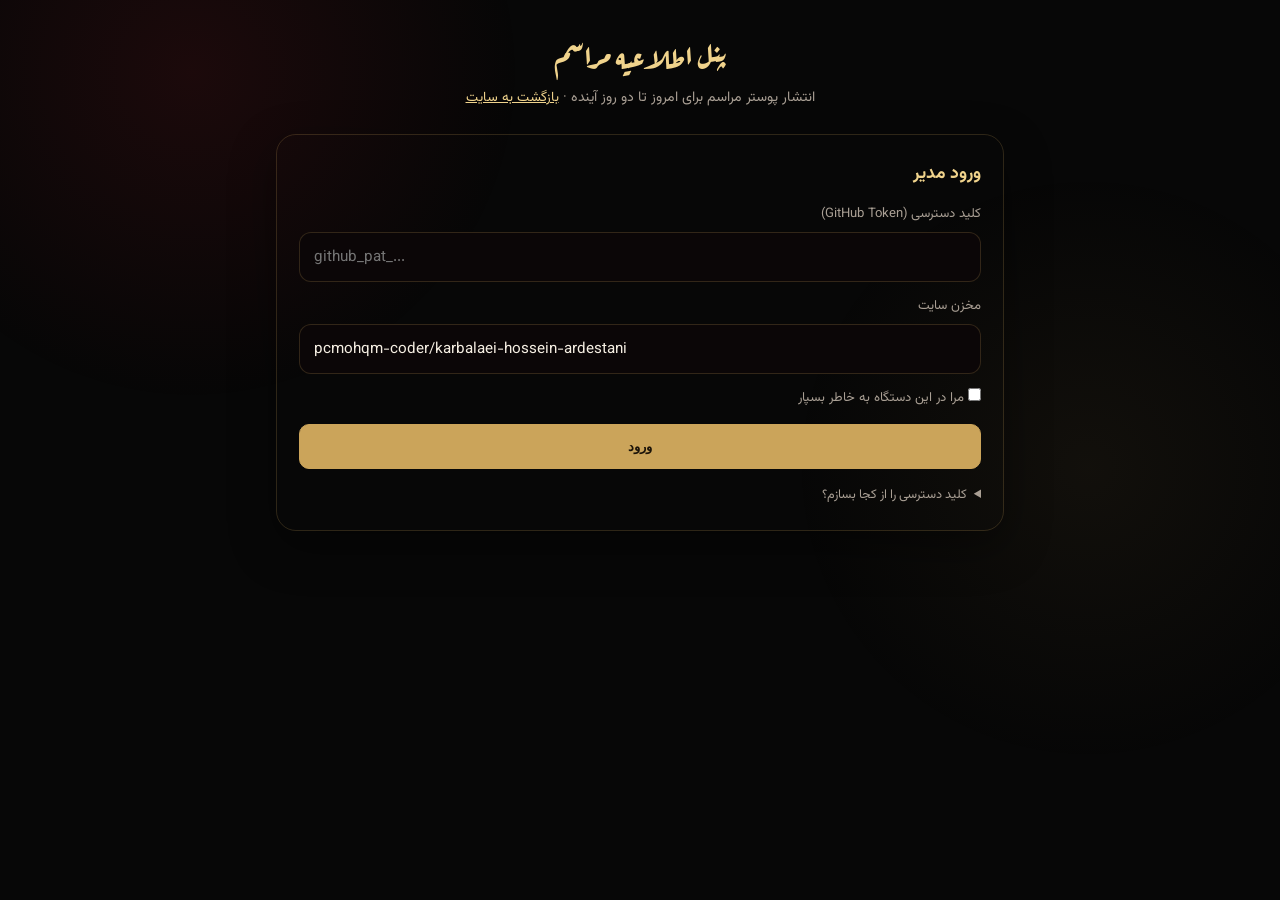
==== admin.html @ 7cb09603 "Add files via upload" ====
<!doctype html>
<html lang="fa" dir="rtl">
<head>
<meta charset="UTF-8">
<meta name="viewport" content="width=device-width, initial-scale=1">
<meta name="robots" content="noindex,nofollow">
<meta name="theme-color" content="#080506">
<title>پنل اطلاعیه مراسم | کربلایی حسین اردستانی</title>
<link href="https://fonts.googleapis.com/css2?family=Aref+Ruqaa:wght@700&family=Vazirmatn:wght@400;600;800&display=swap" rel="stylesheet">
<link rel="stylesheet" href="assets/style.css">
<style>
body{padding:24px 0 60px}
.panel{max-width:760px;margin:auto;padding:0 16px}
.panel h1{font-family:"Aref Ruqaa",serif;color:var(--gold2);font-size:2rem;text-align:center}
.panel .sub{text-align:center;color:var(--muted);font-size:.88rem;margin-bottom:22px}
.box{background:linear-gradient(145deg,var(--card2),var(--card));border:1px solid var(--line);border-radius:20px;padding:22px;margin-bottom:18px;box-shadow:0 16px 46px rgba(0,0,0,.4)}
.box h2{color:var(--gold2);font-size:1.1rem;margin-bottom:10px}
label.f{display:block;font-size:.82rem;color:var(--muted);margin:12px 0 5px}
input[type=text],input[type=password]{width:100%;padding:12px 14px;border-radius:12px;border:1px solid var(--line);background:#0b0607;color:var(--cream);font-family:inherit;font-size:.95rem;direction:ltr;text-align:left}
input.rtl{direction:rtl;text-align:right}
.days{display:grid;grid-template-columns:repeat(3,1fr);gap:10px}
.day{padding:12px 6px;border-radius:14px;border:1px solid var(--line);background:#0b0607;color:var(--cream);cursor:pointer;font-family:inherit;text-align:center}
.day b{display:block;color:var(--gold2)}.day small{color:var(--muted);font-size:.74rem}
.day[aria-pressed=true]{border-color:var(--red2);background:rgba(200,32,44,.2)}
.drop{display:block;border:2px dashed var(--line);border-radius:16px;padding:26px 14px;text-align:center;cursor:pointer;color:var(--muted)}
.drop:hover{border-color:var(--gold)}
.drop input{display:none}
#preview{max-height:340px;margin:14px auto 0;border-radius:12px;border:1px solid var(--line)}
.msg{margin-top:12px;font-size:.88rem;padding:10px 14px;border-radius:12px}
.msg.ok{background:rgba(60,160,90,.15);color:#a8f0be}.msg.err{background:rgba(200,32,44,.18);color:#ffc9c5}.msg.info{background:rgba(212,175,106,.1);color:var(--gold2)}
.list{display:grid;gap:12px}
.row{display:grid;grid-template-columns:70px 1fr auto;gap:12px;align-items:center;padding:10px;border:1px solid var(--line2);border-radius:14px}
.row img{width:70px;height:70px;object-fit:cover;border-radius:10px}
.row small{color:var(--muted)}
.del{border:1px solid rgba(234,74,71,.5);background:rgba(200,32,44,.15);color:#ffd5d2;border-radius:10px;padding:8px 14px;cursor:pointer;font-family:inherit}
.help{font-size:.8rem;color:var(--muted);line-height:2}
.help ol{padding-right:20px}
a.back{color:var(--gold2);font-size:.85rem}
[hidden]{display:none!important}
</style>
</head>
<body>
<div class="panel">
  <h1>پنل اطلاعیه مراسم</h1>
  <p class="sub">انتشار پوستر مراسم برای امروز تا دو روز آینده · <a class="back" href="./">بازگشت به سایت</a></p>

  <section class="box" id="login" style="padding:22px">
    <h2>ورود مدیر</h2>
    <label class="f" for="token">کلید دسترسی (GitHub Token)</label>
    <input id="token" type="password" autocomplete="off" placeholder="github_pat_...">
    <label class="f" for="repo">مخزن سایت</label>
    <input id="repo" type="text" value="pcmohqm-coder/karbalaei-hossein-ardestani">
    <label class="f"><input id="remember" type="checkbox"> مرا در این دستگاه به خاطر بسپار</label>
    <button class="btn btn-gold" id="login-btn" type="button" style="width:100%;margin-top:8px">ورود</button>
    <div id="login-msg"></div>
    <details class="help" style="margin-top:14px"><summary>کلید دسترسی را از کجا بسازم؟</summary>
      <ol>
        <li>در GitHub وارد Settings ← Developer settings ← Personal access tokens ← Fine-grained tokens شوید.</li>
        <li>فقط مخزن همین سایت را انتخاب کنید.</li>
        <li>در Permissions، گزینه Contents را روی Read and write بگذارید.</li>
        <li>کلید ساخته‌شده را اینجا بچسبانید. آن را به کسی ندهید.</li>
      </ol>
    </details>
  </section>

  <div id="app" hidden>
    <section class="box">
      <h2>۱) تاریخ مراسم</h2>
      <div class="days" id="days"></div>
      <h2 style="margin-top:20px">۲) تصویر پوستر</h2>
      <label class="drop" for="file"><span id="drop-text">انتخاب تصویر پوستر (JPG یا PNG)</span><input id="file" type="file" accept="image/*"></label>
      <img id="preview" alt="" hidden>
      <label class="f" for="title">عنوان کوتاه (اختیاری)</label>
      <input id="title" class="rtl" type="text" maxlength="80" placeholder="مثلاً: مراسم شب شهادت - هیئت ...">
      <button class="btn btn-red" id="publish" type="button" style="width:100%;margin-top:16px" disabled>انتشار در سایت</button>
      <div id="pub-msg"></div>
    </section>
    <section class="box">
      <h2>پوسترهای منتشرشده</h2>
      <div class="list" id="current"><small style="color:var(--muted)">در حال بارگذاری…</small></div>
      <p class="help" style="margin-top:10px">پوسترها پس از گذشت تاریخ خود به‌طور خودکار از سایت محو می‌شوند. نمایش تغییرات روی سایت تا حدود یک تا دو دقیقه طول می‌کشد.</p>
    </section>
    <button class="btn btn-ghost" id="logout" type="button">خروج</button>
  </div>
</div>
<script src="assets/admin.js"></script>
</body>
</html>
---- assets/style.css ----
*{margin:0;padding:0;box-sizing:border-box}
:root{--bg:#070707;--bg2:#0d0b0b;--panel:#12100f;--red:#b51e2a;--red2:#e44743;--gold:#cba45a;--gold2:#f0d38c;--cream:#f5eee2;--muted:#a99f94;--line:rgba(203,164,90,.20)}
html{scroll-behavior:smooth;scroll-padding-top:92px}body{font-family:"Vazirmatn",Tahoma,sans-serif;background:var(--bg);color:var(--cream);line-height:1.9;overflow-x:hidden}body:before{content:"";position:fixed;inset:0;pointer-events:none;z-index:-1;background:radial-gradient(circle at 15% 8%,rgba(181,30,42,.12),transparent 24%),radial-gradient(circle at 85% 52%,rgba(203,164,90,.06),transparent 25%)}a{outline-offset:4px}a:focus-visible,button:focus-visible{outline:2px solid var(--gold2);border-radius:8px}img{max-width:100%}.wrap{width:min(1180px,calc(100% - 40px));margin:auto}
.site-header{position:sticky;top:0;z-index:1000;height:104px;background:rgba(7,7,7,.96);backdrop-filter:blur(18px);border-bottom:1px solid var(--line);box-shadow:0 12px 38px rgba(0,0,0,.34)}.header-inner{height:100%;position:relative;display:flex;align-items:center;justify-content:center}.header-figures{position:absolute;left:0;top:50%;transform:translateY(-50%);width:min(220px,24vw);height:100px;display:flex;align-items:center;overflow:hidden;pointer-events:none}.header-figures img{width:100%;height:100%;object-fit:contain;object-position:left center;display:block;filter:drop-shadow(0 5px 18px rgba(0,0,0,.55))}.header-calligraphy{position:absolute;left:50%;top:50%;transform:translate(-50%,-50%);display:flex;width:min(430px,42vw);height:92px;align-items:center;justify-content:center;text-decoration:none}.header-calligraphy img{width:100%;height:100%;object-fit:contain;filter:drop-shadow(0 5px 18px rgba(0,0,0,.55))}.menu-toggle{position:absolute;right:0;top:50%;transform:translateY(-50%);width:48px;height:44px;border:1px solid rgba(203,164,90,.35);border-radius:12px;background:rgba(17,14,13,.9);cursor:pointer;display:grid;place-items:center;z-index:1003;box-shadow:0 8px 24px rgba(0,0,0,.25)}.menu-toggle span{display:block;width:23px;height:2px;margin:3px auto;background:var(--gold2);border-radius:3px}.main-nav{display:none!important}.main-nav.open{display:flex!important;position:absolute;top:94px;right:0;width:min(300px,calc(100vw - 30px));padding:10px;background:rgba(12,10,10,.98);border:1px solid var(--line);border-radius:14px;box-shadow:0 22px 60px rgba(0,0,0,.48)}.main-nav.open .menu{display:flex;flex-direction:column;list-style:none;width:100%;gap:3px}.main-nav.open a{display:block;padding:12px 14px;color:#eee5d7;text-decoration:none;border-radius:9px}.main-nav.open a:hover{background:rgba(181,30,42,.16);color:#fff}
.hero{position:relative;background:#050505;border-bottom:1px solid var(--line)}.hero-photo{position:relative;width:100%;overflow:hidden;background:#050505;aspect-ratio:16/9}.hero-slide{position:absolute;inset:0;opacity:0;transition:opacity 1.1s ease-in-out;z-index:0}.hero-slide.is-active{opacity:1;z-index:1}.hero-image{display:block;width:100%;height:100%;object-fit:cover;object-position:center}.hero-photo:before{content:"";position:absolute;inset:0;background:linear-gradient(180deg,rgba(0,0,0,.03) 35%,rgba(0,0,0,.12) 58%,rgba(5,5,5,.92) 100%);z-index:2;pointer-events:none}.hero-content{position:relative;z-index:2;text-align:center;max-width:1100px;margin:-86px auto 0;padding:0 20px}.hero-kicker{display:inline-flex;align-items:center;gap:10px;padding:10px 20px;border:1px solid rgba(203,164,90,.24);border-radius:999px;background:rgba(8,7,7,.72);backdrop-filter:blur(10px);color:#fff;font-family:"Aref Ruqaa",serif;font-size:clamp(1.05rem,2.3vw,1.65rem);line-height:1.55;text-shadow:0 3px 16px rgba(0,0,0,.8)}.hero-kicker span{width:7px;height:7px;flex:0 0 7px;border-radius:50%;background:var(--red2);box-shadow:0 0 13px rgba(228,71,67,.85)}
.quick{position:relative;z-index:4;padding:22px 0 12px}.quick-grid{display:grid;grid-template-columns:repeat(4,1fr);gap:12px}.quick-card{display:flex;align-items:center;gap:12px;padding:17px 18px;background:linear-gradient(145deg,#15110f,#0e0c0c);border:1px solid rgba(203,164,90,.15);border-radius:14px;text-decoration:none;color:var(--cream);transition:.2s;min-width:0}.quick-card:hover{border-color:rgba(203,164,90,.42);transform:translateY(-2px);background:#17110f}.quick-icon{width:40px;height:40px;display:grid;place-items:center;flex:0 0 40px;border-radius:11px;background:rgba(181,30,42,.14);color:var(--gold2);font-size:1rem}.quick-card strong{display:block;font-size:.9rem}.quick-card span{display:block;color:var(--muted);font-size:.72rem;margin-top:1px}
section{padding:76px 0;border-bottom:1px solid rgba(203,164,90,.10)}.section-head{text-align:center;margin-bottom:30px}.eyebrow{color:var(--red2);font-size:.73rem;font-weight:900;letter-spacing:1px}.section-head h2{font-size:1.9rem;color:var(--gold2);margin-top:4px}.section-head p{color:var(--muted);font-size:.88rem;margin-top:4px}
.video-grid{display:grid;grid-template-columns:repeat(2,minmax(0,1fr));gap:18px}.video-card{overflow:hidden;background:linear-gradient(145deg,#171210,#0e0c0c);border:1px solid var(--line);border-radius:18px;box-shadow:0 18px 50px rgba(0,0,0,.22)}.video-frame{position:relative;width:100%;aspect-ratio:16/9;background:#000}.video-frame iframe{position:absolute;inset:0;width:100%;height:100%;border:0}.video-info{display:flex;justify-content:space-between;align-items:center;gap:15px;padding:18px 20px}.video-label{color:var(--red2);font-size:.72rem;font-weight:800}.video-info h3{color:var(--gold2);font-size:1.15rem}.video-info p{color:var(--muted);font-size:.8rem}.video-link{white-space:nowrap;color:var(--gold2);text-decoration:none;border:1px solid rgba(203,164,90,.25);border-radius:9px;padding:8px 11px;font-size:.75rem}.video-link:hover{background:rgba(203,164,90,.08)}
.empty-state{max-width:820px;margin:auto;padding:34px 25px;text-align:center;background:linear-gradient(145deg,#171210,#0e0c0c);border:1px solid var(--line);border-radius:18px}.empty-icon{width:55px;height:55px;margin:0 auto 10px;display:grid;place-items:center;border-radius:15px;background:rgba(181,30,42,.14);color:var(--gold2);font-size:1.3rem}.empty-state h3{color:var(--gold2);font-size:1.08rem}.empty-state p{margin-top:5px;color:var(--muted);font-size:.84rem}
.gallery-slider{position:relative;max-width:1050px;margin:auto;padding:0 58px 44px}.gallery-track{position:relative;aspect-ratio:16/9;overflow:hidden;border:1px solid rgba(203,164,90,.18);border-radius:18px;background:#050505;box-shadow:0 18px 50px rgba(0,0,0,.3)}.gallery-slide{position:absolute;inset:0;display:none;margin:0}.gallery-slide.is-active{display:block}.gallery-slide img{display:block;width:100%;height:100%;object-fit:cover}.gallery-nav{position:absolute;top:50%;transform:translateY(-50%);width:46px;height:46px;border-radius:50%;border:1px solid rgba(203,164,90,.32);background:rgba(10,9,9,.88);color:var(--gold2);font-size:2rem;line-height:1;cursor:pointer;z-index:3}.gallery-prev{left:4px}.gallery-next{right:4px}.gallery-dots{position:absolute;left:0;right:0;bottom:6px;display:flex;justify-content:center;gap:7px;direction:ltr}.gallery-dot{width:8px;height:8px;padding:0;border:0;border-radius:50%;background:#6d655c;cursor:pointer;transition:.2s}.gallery-dot.is-active{width:24px;border-radius:99px;background:var(--gold2)}
.media-grid{display:grid;grid-template-columns:repeat(2,minmax(0,1fr));gap:18px}.media-card{display:grid;grid-template-columns:auto 1fr auto;gap:18px;align-items:center;padding:25px 26px;background:linear-gradient(135deg,#181311,#0d0b0b);border:1px solid var(--line);border-radius:19px;box-shadow:0 18px 50px rgba(0,0,0,.25)}.media-icon{width:62px;height:62px;display:grid;place-items:center;border-radius:17px;background:rgba(181,30,42,.15);color:var(--gold2);font-weight:900;font-size:1.3rem}.media-card span{color:var(--red2);font-size:.73rem;font-weight:800}.media-card h3{color:var(--gold2);font-size:1.25rem}.media-card p{color:var(--muted);font-size:.82rem}.media-card .btn{white-space:nowrap}
.about-panel{max-width:1000px;margin:auto;padding:30px clamp(20px,4vw,48px);background:linear-gradient(145deg,rgba(22,18,16,.97),rgba(11,10,9,.97));border:1px solid var(--line);border-radius:18px;box-shadow:0 18px 48px rgba(0,0,0,.22);text-align:right}.about-panel p{color:#d7cec2;font-size:1rem}.about-panel p+p{margin-top:15px}
.btn{display:inline-flex;align-items:center;justify-content:center;min-height:45px;padding:10px 20px;border-radius:10px;text-decoration:none;font-size:.82rem;font-weight:800;transition:transform .2s,background .2s}.btn-red{color:#ffe8e5;background:rgba(181,30,42,.20);border:1px solid rgba(228,71,67,.65)}.btn-red:hover{background:var(--red);transform:translateY(-2px)}.btn-gold{color:#1a1208;background:var(--gold);border:1px solid var(--gold)}.btn-gold:hover{background:var(--gold2);transform:translateY(-2px)}
footer{padding:30px 0;text-align:center;background:#050505;border-top:1px solid var(--line);color:#81786e;font-size:.83rem}footer a{color:var(--gold);text-decoration:none;font-weight:800}footer a:hover{color:var(--gold2)}
@media(max-width:900px){.wrap{width:min(100% - 30px,1180px)}.site-header{height:90px}.header-figures{left:0;width:min(175px,24vw);height:86px}.header-calligraphy{width:min(350px,43vw);height:78px}.main-nav.open{top:82px}.quick-grid{grid-template-columns:repeat(2,1fr)}.video-grid,.media-grid{grid-template-columns:1fr}.video-info{align-items:flex-start;flex-direction:column}.video-link{align-self:flex-start}.media-card{grid-template-columns:auto 1fr}.media-card .btn{grid-column:1/-1;justify-self:start}}
@media(max-width:560px){.wrap{width:min(100% - 24px,1180px)}.site-header{height:76px}.header-figures{left:0;width:92px;height:72px}.header-calligraphy{width:165px;height:58px}.menu-toggle{width:42px;height:40px}.hero-content{margin-top:-54px;padding:0 10px}.hero-kicker{padding:8px 13px;font-size:1.05rem;line-height:1.45}.quick{padding-top:13px}.quick-grid{grid-template-columns:1fr 1fr;gap:9px}.quick-card{padding:13px 11px;gap:9px}.quick-icon{width:35px;height:35px;flex-basis:35px}.quick-card strong{font-size:.78rem}.quick-card span{font-size:.63rem}section{padding:60px 0}.section-head h2{font-size:1.55rem}.video-grid{gap:14px}.video-info{padding:16px}.gallery-slider{padding:0 38px 38px}.gallery-track{aspect-ratio:4/3;border-radius:14px}.gallery-nav{width:38px;height:38px;font-size:1.7rem}.gallery-prev{left:0}.gallery-next{right:0}.media-card{grid-template-columns:1fr;text-align:center;padding:23px 18px}.media-icon{margin:auto}.media-card .btn{width:100%;justify-self:stretch}.about-panel{padding:22px 18px;text-align:right}.about-panel p{font-size:.88rem}.empty-state{padding:28px 18px}}
@media(prefers-reduced-motion:reduce){html{scroll-behavior:auto}.btn,.quick-card,.gallery-dot{transition:none}.hero-slide{transition:none}}

/* ===== Premium audio/video presentation ===== */
.media-section{position:relative;overflow:hidden}
.media-section:before{content:"";position:absolute;inset:0;pointer-events:none;background:radial-gradient(circle at 50% 0%,rgba(181,30,42,.075),transparent 38%)}
.video-library,.audio-library{position:relative;z-index:1;max-width:1040px;margin:auto}
.video-card-premium{position:relative;overflow:hidden;padding:0;border:1px solid rgba(203,164,90,.24);border-radius:24px;background:linear-gradient(145deg,#181310 0%,#0d0b0b 65%,#090808 100%);box-shadow:0 24px 70px rgba(0,0,0,.42),inset 0 1px 0 rgba(255,255,255,.025)}
.video-card-premium:after{content:"";position:absolute;top:0;right:0;width:5px;height:100%;background:linear-gradient(180deg,var(--gold2),var(--red2),transparent);opacity:.8}
.video-card-top{display:flex;align-items:center;justify-content:space-between;gap:20px;padding:24px 28px 18px}
.video-card-top h3{margin-top:7px;color:#f4dfae;font-size:1.45rem;font-weight:800}
.video-badge{display:inline-flex;align-items:center;gap:8px;color:#e66a65;font-size:.75rem;font-weight:800}
.video-badge i{width:7px;height:7px;border-radius:50%;background:#e44743;box-shadow:0 0 12px rgba(228,71,67,.8)}
.video-number{font-family:"Aref Ruqaa",serif;color:rgba(203,164,90,.4);font-size:2.3rem;line-height:1}
.video-player-shell{position:relative;margin:0 20px;border-radius:19px;padding:7px;background:linear-gradient(135deg,rgba(203,164,90,.38),rgba(181,30,42,.55),rgba(203,164,90,.08));box-shadow:0 14px 40px rgba(0,0,0,.45)}
.video-player-glow{position:absolute;inset:12% 18%;background:rgba(181,30,42,.13);filter:blur(55px);pointer-events:none}
.video-frame{position:relative;z-index:1;overflow:hidden;border-radius:14px;aspect-ratio:16/9;background:#000;box-shadow:inset 0 0 0 1px rgba(255,255,255,.06)}
.video-frame:before{content:"";position:absolute;inset:0;pointer-events:none;z-index:2;border:1px solid rgba(255,255,255,.06);border-radius:14px}
.video-info{position:relative;display:flex;align-items:center;justify-content:space-between;gap:24px;padding:22px 28px 26px}
.video-meta{display:flex;flex-direction:column;gap:5px}.video-meta strong{font-size:1.05rem;color:#f1d99f}.video-meta span{font-size:.77rem;color:#958b81}
.video-link{display:inline-flex;align-items:center;gap:9px;white-space:nowrap;color:#1b1208;background:linear-gradient(135deg,#d7b56b,#b88a35);border:0;border-radius:11px;padding:11px 15px;font-size:.76rem;font-weight:900;box-shadow:0 8px 24px rgba(203,164,90,.14)}
.video-link b{font-size:1rem}.video-link:hover{background:#e3c47c;transform:translateY(-1px)}
.audio-library{display:grid;grid-template-columns:1fr;gap:15px}
.audio-card{display:grid;grid-template-columns:92px minmax(0,1fr);gap:18px;align-items:center;padding:15px 18px;border:1px solid rgba(203,164,90,.2);border-radius:20px;background:linear-gradient(145deg,#181310,#0e0c0c);box-shadow:0 16px 42px rgba(0,0,0,.25)}
.audio-cover{position:relative;width:92px;height:92px;border-radius:16px;overflow:hidden;display:grid;place-items:center;background:radial-gradient(circle at 35% 30%,#6c2023,#1b0d0e 55%,#090808);border:1px solid rgba(203,164,90,.3);box-shadow:0 10px 28px rgba(0,0,0,.3)}
.audio-cover img{position:relative;z-index:1;width:100%;height:100%;display:block;object-fit:cover}.audio-cover:before{content:"";position:absolute;inset:8px;border:1px solid rgba(203,164,90,.25);border-radius:12px}.audio-cover span{position:relative;color:#d9b96e;font-size:1.35rem;font-weight:900}.audio-cover b{position:absolute;bottom:8px;color:#fff1d1;font-size:.56rem;letter-spacing:1px}
.audio-title-row{display:flex;align-items:center;justify-content:space-between;gap:18px}.audio-title-row span{font-size:.7rem;color:#d9534f;font-weight:800}.audio-title-row h3{margin-top:3px;color:#f0d69a;font-size:1.05rem}.audio-title-row p{margin-top:3px;color:#827970;font-size:.72rem}
.audio-play{width:45px;height:45px;flex:0 0 45px;border:1px solid rgba(203,164,90,.35);border-radius:50%;background:rgba(181,30,42,.2);color:#e5c37b;font-size:.9rem;cursor:pointer}.audio-play:not(:disabled):hover{background:rgba(181,30,42,.42);transform:scale(1.04)}.audio-play:disabled{opacity:.48;cursor:not-allowed}
.audio-progress{height:5px;margin-top:16px;border-radius:999px;background:#2b2521;overflow:hidden}.audio-progress-bar{display:block;width:0;height:100%;border-radius:inherit;background:linear-gradient(90deg,#a51d2a,#d2ad61)}
.audio-times{display:flex;justify-content:space-between;direction:ltr;margin-top:6px;color:#6e665f;font-size:.62rem}
@media(max-width:700px){.video-card-top{padding:20px 18px 14px}.video-card-top h3{font-size:1.18rem}.video-number{font-size:1.8rem}.video-player-shell{margin:0 10px;padding:5px;border-radius:15px}.video-frame,.video-frame:before{border-radius:11px}.video-info{padding:17px 18px 20px;align-items:stretch;flex-direction:column;gap:14px}.video-link{justify-content:center}.audio-card{grid-template-columns:70px minmax(0,1fr);gap:12px;padding:12px}.audio-cover{width:70px;height:70px;border-radius:13px}.audio-title-row h3{font-size:.9rem}.audio-title-row p{font-size:.65rem}.audio-play{width:40px;height:40px;flex-basis:40px}}
@media(max-width:430px){.video-card-premium{border-radius:18px}.video-card-top{padding:17px 14px 12px}.video-card-top h3{font-size:1.05rem}.video-badge{font-size:.67rem}.video-number{font-size:1.45rem}.video-info{padding:15px 14px 17px}.video-meta strong{font-size:.92rem}.video-meta span{font-size:.68rem}.audio-card{grid-template-columns:58px minmax(0,1fr)}.audio-cover{width:58px;height:58px}.audio-title-row{gap:8px}.audio-title-row h3{font-size:.82rem}.audio-title-row p{display:none}.audio-play{width:36px;height:36px;flex-basis:36px;font-size:.75rem}}

/* v13 refinements */
.eyebrow{display:none!important}
.hero-kicker-image{display:block!important;padding:0!important;border:0!important;border-radius:0!important;background:transparent!important;backdrop-filter:none!important;box-shadow:none!important;width:min(920px,92vw);margin:0 auto}
.hero-kicker-image img{display:block;width:100%;height:auto;max-height:170px;object-fit:contain;object-position:center;margin:auto}
.media-icon-image{overflow:hidden;background:transparent!important;padding:0!important}
.media-icon-image img{display:block;width:100%;height:100%;object-fit:contain;border-radius:inherit}

.audio-library-large{max-width:1080px;gap:28px}
.audio-card-large{grid-template-columns:minmax(250px,34%) minmax(0,1fr);gap:28px;padding:20px;border-radius:24px;background:linear-gradient(145deg,#181310,#0c0a0a);border-color:rgba(203,164,90,.26);box-shadow:0 22px 65px rgba(0,0,0,.38)}
.audio-cover-large{position:relative;aspect-ratio:1/1;width:100%;max-width:360px;margin:auto;overflow:hidden;border-radius:18px;background:#080707;border:1px solid rgba(203,164,90,.3);box-shadow:0 18px 48px rgba(0,0,0,.45)}
.audio-cover-large img{display:block;width:100%;height:100%;object-fit:cover}
.audio-cover-play{position:absolute;left:50%;bottom:18px;transform:translateX(-50%);width:58px;height:58px;border:1px solid rgba(255,255,255,.35);border-radius:50%;background:rgba(12,9,9,.82);backdrop-filter:blur(7px);color:#f2d28e;font-size:1.15rem;cursor:pointer;box-shadow:0 8px 30px rgba(0,0,0,.45)}
.audio-cover-play:not(:disabled):hover{transform:translateX(-50%) scale(1.06);background:rgba(181,30,42,.85)}
.audio-main-large{display:flex;flex-direction:column;justify-content:center;min-width:0;padding:8px 8px 8px 0}
.audio-main-large .audio-title-row{padding-bottom:14px}
.audio-main-large .audio-title-row span{color:#d8b56a;font-size:.75rem}
.audio-main-large .audio-title-row h3{font-size:clamp(1.35rem,2.3vw,1.8rem);margin-top:6px;color:#f3d99d}
.audio-main-large .audio-title-row p{font-size:.82rem;margin-top:6px}
.audio-main-large .audio-play{width:58px;height:58px;flex-basis:58px;font-size:1.05rem;background:linear-gradient(145deg,#6f1820,#321013);border-color:rgba(203,164,90,.42)}
.audio-progress-large{height:8px;margin-top:14px;cursor:pointer;background:#29221e;border:1px solid rgba(255,255,255,.04);position:relative}
.audio-progress-large .audio-progress-bar{background:linear-gradient(90deg,#b31f2a,#d8b66c);transition:width .08s linear}
.audio-times{font-size:.7rem;margin-top:9px}
.audio-bottom-controls{display:flex;align-items:center;justify-content:space-between;margin-top:14px;color:#8f857c;font-size:.72rem}
.audio-reset{width:34px;height:34px;border-radius:50%;border:1px solid rgba(203,164,90,.2);background:#16110f;color:#d5b36d;cursor:pointer}
.audio-card-large.is-playing{border-color:rgba(203,164,90,.46);box-shadow:0 25px 75px rgba(0,0,0,.48),0 0 0 1px rgba(203,164,90,.05)}

@media(max-width:700px){
  .hero-kicker-image{width:min(94vw,680px)}
  .hero-kicker-image img{max-height:105px}
  .audio-card-large{grid-template-columns:1fr;padding:14px;gap:18px}
  .audio-cover-large{max-width:100%;width:100%;aspect-ratio:1/1;border-radius:16px}
  .audio-cover-play{width:62px;height:62px;bottom:20px}
  .audio-main-large{padding:0 2px 4px}
  .audio-main-large .audio-title-row h3{font-size:1.15rem}
  .audio-main-large .audio-play{width:50px;height:50px;flex-basis:50px}
}

/* v14 — transparent hero artwork + upgraded reference-style audio player */
.hero-kicker-image{background:transparent!important;border:0!important;box-shadow:none!important;padding:0!important;width:min(920px,92vw)!important}
.hero-kicker-image img{display:block;width:100%;height:auto;max-height:170px;object-fit:contain;object-position:center;margin:auto;filter:none!important}
.audio-library-pro{max-width:1120px;display:grid;gap:28px}
.audio-card-pro{display:grid;grid-template-columns:minmax(280px,38%) minmax(0,1fr);align-items:stretch;gap:28px;padding:22px;background:linear-gradient(145deg,#191411,#0d0b0b);border:1px solid rgba(203,164,90,.25);border-radius:26px;box-shadow:0 24px 70px rgba(0,0,0,.42);overflow:hidden}
.audio-card-pro.is-playing{border-color:rgba(203,164,90,.55);box-shadow:0 28px 80px rgba(0,0,0,.5),0 0 0 1px rgba(203,164,90,.08)}
.audio-cover-pro{position:relative;min-height:280px;aspect-ratio:1/1;overflow:hidden;border-radius:20px;background:#050505;border:1px solid rgba(203,164,90,.3);box-shadow:0 18px 45px rgba(0,0,0,.48)}
.audio-cover-pro img{width:100%;height:100%;display:block;object-fit:cover}
.cover-play-pro{position:absolute;left:50%;bottom:22px;transform:translateX(-50%);width:68px;height:68px;border-radius:50%;border:1px solid rgba(255,255,255,.35);background:rgba(8,7,7,.86);backdrop-filter:blur(8px);color:#f1d38f;font-size:1.25rem;cursor:pointer;box-shadow:0 10px 30px rgba(0,0,0,.5)}
.cover-play-pro:not(:disabled):hover{transform:translateX(-50%) scale(1.07);background:rgba(181,30,42,.9)}
.audio-player-pro{display:flex;flex-direction:column;justify-content:center;min-width:0;padding:8px 8px 8px 0}
.player-head-pro{display:flex;justify-content:space-between;align-items:center;gap:20px}
.player-head-pro span{color:#d8b56a;font-size:.75rem;font-weight:800}
.player-head-pro h3{margin-top:7px;color:#f4d99a;font-size:clamp(1.45rem,2.5vw,2rem);line-height:1.4}
.player-head-pro p{margin-top:5px;color:#91877e;font-size:.82rem}
.main-play-pro{width:64px;height:64px;flex:0 0 64px;border-radius:50%;border:1px solid rgba(203,164,90,.48);background:linear-gradient(145deg,#761923,#321013);color:#f7dfa6;font-size:1.1rem;cursor:pointer;box-shadow:0 10px 28px rgba(0,0,0,.3)}
.main-play-pro:disabled{opacity:.5;cursor:not-allowed}
.wave-pro{position:relative;display:flex;align-items:center;gap:3px;height:64px;margin-top:30px;padding:0 2px;cursor:pointer;direction:ltr;overflow:hidden;border-radius:10px}
.wave-pro i{display:block;flex:1;min-width:3px;background:#554b42;border-radius:99px;opacity:.85;transition:background .1s}
.wave-pro i:nth-child(2n){height:38%}.wave-pro i:nth-child(3n){height:72%}.wave-pro i:nth-child(5n){height:92%}.wave-pro i:nth-child(7n){height:52%}.wave-pro i:nth-child(11n){height:78%}.wave-pro i:nth-child(13n){height:45%}
.wave-pro .wave-fill{position:absolute;inset:0 auto 0 0;width:0;background:linear-gradient(90deg,rgba(181,30,42,.7),rgba(216,182,108,.65));opacity:.28;pointer-events:none}
.wave-pro.is-progress i{background:#c8a65d}
.player-time-pro{display:flex;justify-content:space-between;direction:ltr;color:#81776e;font-size:.68rem;margin-top:4px}
.player-tools-pro{display:flex;align-items:center;flex-wrap:wrap;gap:8px;margin-top:20px;padding-top:14px;border-top:1px solid rgba(203,164,90,.12)}
.player-tools-pro button,.player-tools-pro a{min-height:34px;display:inline-flex;align-items:center;justify-content:center;gap:5px;padding:5px 10px;border-radius:9px;border:1px solid rgba(203,164,90,.16);background:#15110f;color:#c8bba9;text-decoration:none;font:inherit;font-size:.68rem;cursor:pointer}
.player-tools-pro button:hover,.player-tools-pro a:hover{border-color:rgba(203,164,90,.42);color:#f0d38c}
.speed-pro{min-width:42px}.volume-pro{display:inline-flex;align-items:center;gap:6px;min-height:34px;padding:5px 9px;border:1px solid rgba(203,164,90,.16);border-radius:9px;background:#15110f;color:#c8bba9;font-size:.72rem}.volume-pro input{width:72px;accent-color:#cba45a}.mode-pro{margin-right:auto;color:#8f857c;font-size:.68rem}
.favorite-pro.is-favorite{color:#f0d38c!important;border-color:rgba(203,164,90,.45)!important}
@media(max-width:760px){.audio-card-pro{grid-template-columns:1fr;gap:18px;padding:14px;border-radius:22px}.audio-cover-pro{width:100%;min-height:0;aspect-ratio:1/1;border-radius:17px}.audio-player-pro{padding:2px 2px 5px}.main-play-pro{width:54px;height:54px;flex-basis:54px}.wave-pro{height:54px;margin-top:22px}.player-tools-pro{gap:7px}.player-tools-pro span{display:none}.mode-pro{margin-right:0}.volume-pro input{width:62px}}

/* Copyright line */
footer .copyright-line{margin:0 0 10px;color:#b6aca1;font-size:.78rem;line-height:1.9}
@media(max-width:560px){footer .copyright-line{font-size:.68rem;line-height:1.8}}
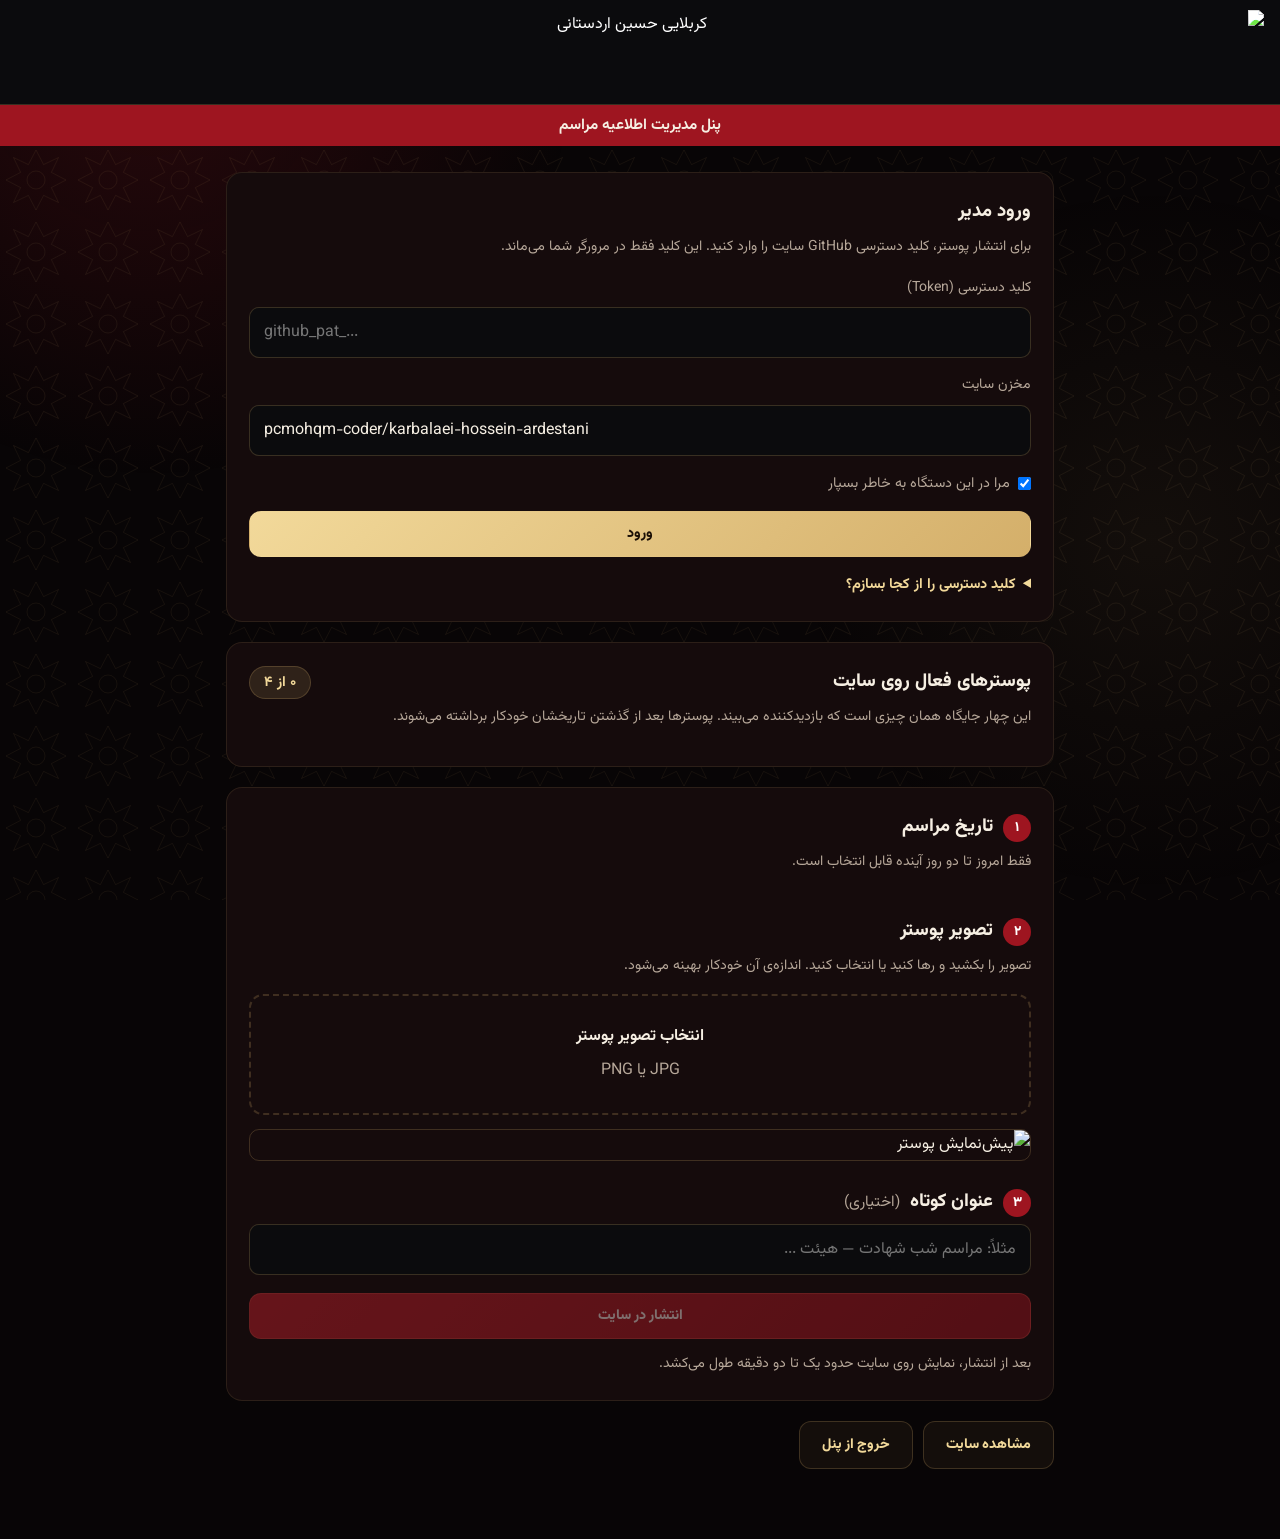
==== commit 6c376493: "Add files via upload" ====
--- a/admin.html
+++ b/admin.html
@@ -4,83 +4,106 @@
 <meta charset="UTF-8">
 <meta name="viewport" content="width=device-width, initial-scale=1">
 <meta name="robots" content="noindex,nofollow">
-<meta name="theme-color" content="#080506">
-<title>پنل اطلاعیه مراسم | کربلایی حسین اردستانی</title>
-<link href="https://fonts.googleapis.com/css2?family=Aref+Ruqaa:wght@700&family=Vazirmatn:wght@400;600;800&display=swap" rel="stylesheet">
+<meta name="theme-color" content="#0b0b0d">
+<title>پنل مدیریت اطلاعیه مراسم | کربلایی حسین اردستانی</title>
+<link rel="preconnect" href="https://fonts.googleapis.com">
+<link rel="preconnect" href="https://fonts.gstatic.com" crossorigin>
+<link href="https://fonts.googleapis.com/css2?family=Vazirmatn:wght@400;500;600;700;800;900&display=swap" rel="stylesheet">
 <link rel="stylesheet" href="assets/style.css">
 <style>
-body{padding:24px 0 60px}
-.panel{max-width:760px;margin:auto;padding:0 16px}
-.panel h1{font-family:"Aref Ruqaa",serif;color:var(--gold2);font-size:2rem;text-align:center}
-.panel .sub{text-align:center;color:var(--muted);font-size:.88rem;margin-bottom:22px}
-.box{background:linear-gradient(145deg,var(--card2),var(--card));border:1px solid var(--line);border-radius:20px;padding:22px;margin-bottom:18px;box-shadow:0 16px 46px rgba(0,0,0,.4)}
-.box h2{color:var(--gold2);font-size:1.1rem;margin-bottom:10px}
-label.f{display:block;font-size:.82rem;color:var(--muted);margin:12px 0 5px}
-input[type=text],input[type=password]{width:100%;padding:12px 14px;border-radius:12px;border:1px solid var(--line);background:#0b0607;color:var(--cream);font-family:inherit;font-size:.95rem;direction:ltr;text-align:left}
+body{background:var(--ink)}
+.a-head{background:#0b0b0d;border-bottom:1px solid var(--line);text-align:center;padding:10px 16px}
+.a-head img{height:84px;margin:auto;mix-blend-mode:screen;filter:brightness(1.25) contrast(1.15)}
+.a-bar{background:var(--crimson);text-align:center;padding:6px 14px;font-weight:700;font-size:.95rem}
+.panel{max-width:860px;margin:0 auto;padding:26px 16px 70px;display:grid;gap:20px}
+.box{background:var(--card);border:1px solid var(--line2);border-radius:16px;padding:22px}
+.box h2{font-size:1.15rem;font-weight:800;margin-bottom:4px;display:flex;align-items:center;gap:10px}
+.box h2 .n{display:inline-grid;place-items:center;width:28px;height:28px;border-radius:50%;background:var(--crimson);color:#fff;font-size:.85rem}
+.box .sub{color:var(--muted);font-size:.88rem;margin-bottom:14px}
+label.f{display:block;font-size:.88rem;color:var(--muted);margin:14px 0 6px}
+input[type=text],input[type=password]{width:100%;padding:12px 14px;border-radius:10px;border:1px solid var(--line);background:#0b0b0d;color:var(--cream);font-family:inherit;font-size:1rem;direction:ltr;text-align:left}
 input.rtl{direction:rtl;text-align:right}
+.chk{display:flex;align-items:center;gap:8px;margin:14px 0;color:var(--muted);font-size:.9rem}
+.btn[disabled]{opacity:.45;cursor:not-allowed;transform:none}
+.full{width:100%}
+.help{margin-top:14px;font-size:.9rem;color:var(--muted)}
+.help summary{cursor:pointer;color:var(--gold2);font-weight:700}
+.help ol{padding-right:22px;margin-top:8px}
+.msg{margin-top:12px;padding:10px 14px;border-radius:10px;font-size:.92rem}
+.msg.ok{background:rgba(60,160,90,.16);color:#aef2c2}.msg.err{background:rgba(198,36,49,.2);color:#ffd0cc}.msg.info{background:rgba(232,201,120,.1);color:var(--gold2)}
+.status{display:flex;align-items:center;justify-content:space-between;gap:12px;flex-wrap:wrap}
+.pill{background:rgba(232,201,120,.12);color:var(--gold2);border:1px solid var(--line);border-radius:99px;padding:2px 14px;font-weight:700;font-size:.9rem}
+.slots{display:grid;grid-template-columns:repeat(4,minmax(0,1fr));gap:12px;margin-top:14px}
+.s{position:relative;border:1px dashed rgba(201,162,77,.35);border-radius:12px;overflow:hidden;background:rgba(255,255,255,.02)}
+.s.f{border-style:solid;border-color:var(--line)}
+.s .im{aspect-ratio:4/5;background:#000;display:grid;place-items:center;color:#756d64;font-size:.8rem;text-align:center;padding:6px}
+.s img{width:100%;height:100%;object-fit:contain}
+.s .m{padding:7px 9px;font-size:.78rem;line-height:1.7;min-height:48px}
+.s .m b{display:block;color:var(--gold2)}
+.s .x{width:100%;border:0;border-top:1px solid var(--line2);background:rgba(198,36,49,.15);color:#ffd0cc;padding:7px;cursor:pointer;font-family:inherit;font-size:.82rem;font-weight:700}
+.s .x.sure{background:var(--red);color:#fff}
 .days{display:grid;grid-template-columns:repeat(3,1fr);gap:10px}
-.day{padding:12px 6px;border-radius:14px;border:1px solid var(--line);background:#0b0607;color:var(--cream);cursor:pointer;font-family:inherit;text-align:center}
-.day b{display:block;color:var(--gold2)}.day small{color:var(--muted);font-size:.74rem}
-.day[aria-pressed=true]{border-color:var(--red2);background:rgba(200,32,44,.2)}
-.drop{display:block;border:2px dashed var(--line);border-radius:16px;padding:26px 14px;text-align:center;cursor:pointer;color:var(--muted)}
-.drop:hover{border-color:var(--gold)}
+.day{padding:12px 6px;border-radius:12px;border:1px solid var(--line);background:#0b0b0d;color:var(--cream);cursor:pointer;font-family:inherit;text-align:center;line-height:1.7}
+.day b{display:block;color:var(--gold2);font-size:1.05rem}
+.day small{display:block;color:var(--muted);font-size:.78rem}
+.day[aria-pressed=true]{border-color:var(--red2);background:rgba(198,36,49,.22)}
+.drop{display:grid;place-items:center;gap:4px;border:2px dashed var(--line);border-radius:14px;padding:26px 14px;text-align:center;cursor:pointer;color:var(--muted);transition:.2s}
+.drop:hover,.drop.over{border-color:var(--gold2);background:rgba(232,201,120,.06)}
 .drop input{display:none}
-#preview{max-height:340px;margin:14px auto 0;border-radius:12px;border:1px solid var(--line)}
-.msg{margin-top:12px;font-size:.88rem;padding:10px 14px;border-radius:12px}
-.msg.ok{background:rgba(60,160,90,.15);color:#a8f0be}.msg.err{background:rgba(200,32,44,.18);color:#ffc9c5}.msg.info{background:rgba(212,175,106,.1);color:var(--gold2)}
-.list{display:grid;gap:12px}
-.row{display:grid;grid-template-columns:70px 1fr auto;gap:12px;align-items:center;padding:10px;border:1px solid var(--line2);border-radius:14px}
-.row img{width:70px;height:70px;object-fit:cover;border-radius:10px}
-.row small{color:var(--muted)}
-.del{border:1px solid rgba(234,74,71,.5);background:rgba(200,32,44,.15);color:#ffd5d2;border-radius:10px;padding:8px 14px;cursor:pointer;font-family:inherit}
-.help{font-size:.8rem;color:var(--muted);line-height:2}
-.help ol{padding-right:20px}
-a.back{color:var(--gold2);font-size:.85rem}
-[hidden]{display:none!important}
+.drop strong{color:var(--cream)}
+#preview{max-height:380px;margin:14px auto 0;border-radius:10px;border:1px solid var(--line)}
+.row-btn{display:flex;gap:10px;flex-wrap:wrap}
+@media(max-width:640px){.slots{grid-template-columns:repeat(2,minmax(0,1fr))}.box{padding:18px 14px}}
 </style>
 </head>
 <body>
+<div class="a-head"><img src="assets/header-logo.jpg" alt="کربلایی حسین اردستانی"></div>
+<div class="a-bar">پنل مدیریت اطلاعیه مراسم</div>
 <div class="panel">
-  <h1>پنل اطلاعیه مراسم</h1>
-  <p class="sub">انتشار پوستر مراسم برای امروز تا دو روز آینده · <a class="back" href="./">بازگشت به سایت</a></p>
-
   <section class="box" id="login" style="padding:22px">
     <h2>ورود مدیر</h2>
-    <label class="f" for="token">کلید دسترسی (GitHub Token)</label>
+    <p class="sub">برای انتشار پوستر، کلید دسترسی GitHub سایت را وارد کنید. این کلید فقط در مرورگر شما می‌ماند.</p>
+    <label class="f" for="token">کلید دسترسی (Token)</label>
     <input id="token" type="password" autocomplete="off" placeholder="github_pat_...">
     <label class="f" for="repo">مخزن سایت</label>
     <input id="repo" type="text" value="pcmohqm-coder/karbalaei-hossein-ardestani">
-    <label class="f"><input id="remember" type="checkbox"> مرا در این دستگاه به خاطر بسپار</label>
-    <button class="btn btn-gold" id="login-btn" type="button" style="width:100%;margin-top:8px">ورود</button>
+    <label class="chk"><input id="remember" type="checkbox" checked> مرا در این دستگاه به خاطر بسپار</label>
+    <button class="btn btn-gold full" id="login-btn" type="button">ورود</button>
     <div id="login-msg"></div>
-    <details class="help" style="margin-top:14px"><summary>کلید دسترسی را از کجا بسازم؟</summary>
+    <details class="help"><summary>کلید دسترسی را از کجا بسازم؟</summary>
       <ol>
         <li>در GitHub وارد Settings ← Developer settings ← Personal access tokens ← Fine-grained tokens شوید.</li>
         <li>فقط مخزن همین سایت را انتخاب کنید.</li>
         <li>در Permissions، گزینه Contents را روی Read and write بگذارید.</li>
-        <li>کلید ساخته‌شده را اینجا بچسبانید. آن را به کسی ندهید.</li>
+        <li>کلید ساخته‌شده را اینجا بچسبانید و آن را به کسی ندهید.</li>
       </ol>
     </details>
   </section>
 
-  <div id="app" hidden>
+  <div id="app" hidden style="display:grid;gap:20px">
     <section class="box">
-      <h2>۱) تاریخ مراسم</h2>
+      <div class="status"><h2 style="margin:0">پوسترهای فعال روی سایت</h2><span class="pill" id="count">۰ از ۴</span></div>
+      <p class="sub" style="margin:4px 0 0">این چهار جایگاه همان چیزی است که بازدیدکننده می‌بیند. پوسترها بعد از گذشتن تاریخشان خودکار برداشته می‌شوند.</p>
+      <div class="slots" id="slots"></div>
+      <div id="list-msg"></div>
+    </section>
+
+    <section class="box" id="add-box">
+      <h2><span class="n">۱</span> تاریخ مراسم</h2>
+      <p class="sub">فقط امروز تا دو روز آینده قابل انتخاب است.</p>
       <div class="days" id="days"></div>
-      <h2 style="margin-top:20px">۲) تصویر پوستر</h2>
-      <label class="drop" for="file"><span id="drop-text">انتخاب تصویر پوستر (JPG یا PNG)</span><input id="file" type="file" accept="image/*"></label>
-      <img id="preview" alt="" hidden>
-      <label class="f" for="title">عنوان کوتاه (اختیاری)</label>
-      <input id="title" class="rtl" type="text" maxlength="80" placeholder="مثلاً: مراسم شب شهادت - هیئت ...">
-      <button class="btn btn-red" id="publish" type="button" style="width:100%;margin-top:16px" disabled>انتشار در سایت</button>
+      <h2 style="margin-top:24px"><span class="n">۲</span> تصویر پوستر</h2>
+      <p class="sub">تصویر را بکشید و رها کنید یا انتخاب کنید. اندازه‌ی آن خودکار بهینه می‌شود.</p>
+      <label class="drop" id="drop" for="file"><strong id="drop-text">انتخاب تصویر پوستر</strong><span>JPG یا PNG</span><input id="file" type="file" accept="image/*"></label>
+      <img id="preview" alt="پیش‌نمایش پوستر" hidden>
+      <h2 style="margin-top:24px"><span class="n">۳</span> عنوان کوتاه <small style="color:var(--muted);font-weight:400">(اختیاری)</small></h2>
+      <input id="title" class="rtl" type="text" maxlength="80" placeholder="مثلاً: مراسم شب شهادت — هیئت ...">
+      <button class="btn btn-red full" id="publish" type="button" style="margin-top:18px" disabled>انتشار در سایت</button>
       <div id="pub-msg"></div>
+      <p class="sub" style="margin:12px 0 0">بعد از انتشار، نمایش روی سایت حدود یک تا دو دقیقه طول می‌کشد.</p>
     </section>
-    <section class="box">
-      <h2>پوسترهای منتشرشده</h2>
-      <div class="list" id="current"><small style="color:var(--muted)">در حال بارگذاری…</small></div>
-      <p class="help" style="margin-top:10px">پوسترها پس از گذشت تاریخ خود به‌طور خودکار از سایت محو می‌شوند. نمایش تغییرات روی سایت تا حدود یک تا دو دقیقه طول می‌کشد.</p>
-    </section>
-    <button class="btn btn-ghost" id="logout" type="button">خروج</button>
+
+    <div class="row-btn"><a class="btn btn-ghost" href="./">مشاهده سایت</a><button class="btn btn-ghost" id="logout" type="button">خروج از پنل</button></div>
   </div>
 </div>
 <script src="assets/admin.js"></script>
--- a/assets/style.css
+++ b/assets/style.css
@@ -1,118 +1,246 @@
+/* پایگاه رسمی کربلایی حسین اردستانی — طراحی حسینی v19 */
 *{margin:0;padding:0;box-sizing:border-box}
-:root{--bg:#070707;--bg2:#0d0b0b;--panel:#12100f;--red:#b51e2a;--red2:#e44743;--gold:#cba45a;--gold2:#f0d38c;--cream:#f5eee2;--muted:#a99f94;--line:rgba(203,164,90,.20)}
-html{scroll-behavior:smooth;scroll-padding-top:92px}body{font-family:"Vazirmatn",Tahoma,sans-serif;background:var(--bg);color:var(--cream);line-height:1.9;overflow-x:hidden}body:before{content:"";position:fixed;inset:0;pointer-events:none;z-index:-1;background:radial-gradient(circle at 15% 8%,rgba(181,30,42,.12),transparent 24%),radial-gradient(circle at 85% 52%,rgba(203,164,90,.06),transparent 25%)}a{outline-offset:4px}a:focus-visible,button:focus-visible{outline:2px solid var(--gold2);border-radius:8px}img{max-width:100%}.wrap{width:min(1180px,calc(100% - 40px));margin:auto}
-.site-header{position:sticky;top:0;z-index:1000;height:104px;background:rgba(7,7,7,.96);backdrop-filter:blur(18px);border-bottom:1px solid var(--line);box-shadow:0 12px 38px rgba(0,0,0,.34)}.header-inner{height:100%;position:relative;display:flex;align-items:center;justify-content:center}.header-figures{position:absolute;left:0;top:50%;transform:translateY(-50%);width:min(220px,24vw);height:100px;display:flex;align-items:center;overflow:hidden;pointer-events:none}.header-figures img{width:100%;height:100%;object-fit:contain;object-position:left center;display:block;filter:drop-shadow(0 5px 18px rgba(0,0,0,.55))}.header-calligraphy{position:absolute;left:50%;top:50%;transform:translate(-50%,-50%);display:flex;width:min(430px,42vw);height:92px;align-items:center;justify-content:center;text-decoration:none}.header-calligraphy img{width:100%;height:100%;object-fit:contain;filter:drop-shadow(0 5px 18px rgba(0,0,0,.55))}.menu-toggle{position:absolute;right:0;top:50%;transform:translateY(-50%);width:48px;height:44px;border:1px solid rgba(203,164,90,.35);border-radius:12px;background:rgba(17,14,13,.9);cursor:pointer;display:grid;place-items:center;z-index:1003;box-shadow:0 8px 24px rgba(0,0,0,.25)}.menu-toggle span{display:block;width:23px;height:2px;margin:3px auto;background:var(--gold2);border-radius:3px}.main-nav{display:none!important}.main-nav.open{display:flex!important;position:absolute;top:94px;right:0;width:min(300px,calc(100vw - 30px));padding:10px;background:rgba(12,10,10,.98);border:1px solid var(--line);border-radius:14px;box-shadow:0 22px 60px rgba(0,0,0,.48)}.main-nav.open .menu{display:flex;flex-direction:column;list-style:none;width:100%;gap:3px}.main-nav.open a{display:block;padding:12px 14px;color:#eee5d7;text-decoration:none;border-radius:9px}.main-nav.open a:hover{background:rgba(181,30,42,.16);color:#fff}
-.hero{position:relative;background:#050505;border-bottom:1px solid var(--line)}.hero-photo{position:relative;width:100%;overflow:hidden;background:#050505;aspect-ratio:16/9}.hero-slide{position:absolute;inset:0;opacity:0;transition:opacity 1.1s ease-in-out;z-index:0}.hero-slide.is-active{opacity:1;z-index:1}.hero-image{display:block;width:100%;height:100%;object-fit:cover;object-position:center}.hero-photo:before{content:"";position:absolute;inset:0;background:linear-gradient(180deg,rgba(0,0,0,.03) 35%,rgba(0,0,0,.12) 58%,rgba(5,5,5,.92) 100%);z-index:2;pointer-events:none}.hero-content{position:relative;z-index:2;text-align:center;max-width:1100px;margin:-86px auto 0;padding:0 20px}.hero-kicker{display:inline-flex;align-items:center;gap:10px;padding:10px 20px;border:1px solid rgba(203,164,90,.24);border-radius:999px;background:rgba(8,7,7,.72);backdrop-filter:blur(10px);color:#fff;font-family:"Aref Ruqaa",serif;font-size:clamp(1.05rem,2.3vw,1.65rem);line-height:1.55;text-shadow:0 3px 16px rgba(0,0,0,.8)}.hero-kicker span{width:7px;height:7px;flex:0 0 7px;border-radius:50%;background:var(--red2);box-shadow:0 0 13px rgba(228,71,67,.85)}
-.quick{position:relative;z-index:4;padding:22px 0 12px}.quick-grid{display:grid;grid-template-columns:repeat(4,1fr);gap:12px}.quick-card{display:flex;align-items:center;gap:12px;padding:17px 18px;background:linear-gradient(145deg,#15110f,#0e0c0c);border:1px solid rgba(203,164,90,.15);border-radius:14px;text-decoration:none;color:var(--cream);transition:.2s;min-width:0}.quick-card:hover{border-color:rgba(203,164,90,.42);transform:translateY(-2px);background:#17110f}.quick-icon{width:40px;height:40px;display:grid;place-items:center;flex:0 0 40px;border-radius:11px;background:rgba(181,30,42,.14);color:var(--gold2);font-size:1rem}.quick-card strong{display:block;font-size:.9rem}.quick-card span{display:block;color:var(--muted);font-size:.72rem;margin-top:1px}
-section{padding:76px 0;border-bottom:1px solid rgba(203,164,90,.10)}.section-head{text-align:center;margin-bottom:30px}.eyebrow{color:var(--red2);font-size:.73rem;font-weight:900;letter-spacing:1px}.section-head h2{font-size:1.9rem;color:var(--gold2);margin-top:4px}.section-head p{color:var(--muted);font-size:.88rem;margin-top:4px}
-.video-grid{display:grid;grid-template-columns:repeat(2,minmax(0,1fr));gap:18px}.video-card{overflow:hidden;background:linear-gradient(145deg,#171210,#0e0c0c);border:1px solid var(--line);border-radius:18px;box-shadow:0 18px 50px rgba(0,0,0,.22)}.video-frame{position:relative;width:100%;aspect-ratio:16/9;background:#000}.video-frame iframe{position:absolute;inset:0;width:100%;height:100%;border:0}.video-info{display:flex;justify-content:space-between;align-items:center;gap:15px;padding:18px 20px}.video-label{color:var(--red2);font-size:.72rem;font-weight:800}.video-info h3{color:var(--gold2);font-size:1.15rem}.video-info p{color:var(--muted);font-size:.8rem}.video-link{white-space:nowrap;color:var(--gold2);text-decoration:none;border:1px solid rgba(203,164,90,.25);border-radius:9px;padding:8px 11px;font-size:.75rem}.video-link:hover{background:rgba(203,164,90,.08)}
-.empty-state{max-width:820px;margin:auto;padding:34px 25px;text-align:center;background:linear-gradient(145deg,#171210,#0e0c0c);border:1px solid var(--line);border-radius:18px}.empty-icon{width:55px;height:55px;margin:0 auto 10px;display:grid;place-items:center;border-radius:15px;background:rgba(181,30,42,.14);color:var(--gold2);font-size:1.3rem}.empty-state h3{color:var(--gold2);font-size:1.08rem}.empty-state p{margin-top:5px;color:var(--muted);font-size:.84rem}
-.gallery-slider{position:relative;max-width:1050px;margin:auto;padding:0 58px 44px}.gallery-track{position:relative;aspect-ratio:16/9;overflow:hidden;border:1px solid rgba(203,164,90,.18);border-radius:18px;background:#050505;box-shadow:0 18px 50px rgba(0,0,0,.3)}.gallery-slide{position:absolute;inset:0;display:none;margin:0}.gallery-slide.is-active{display:block}.gallery-slide img{display:block;width:100%;height:100%;object-fit:cover}.gallery-nav{position:absolute;top:50%;transform:translateY(-50%);width:46px;height:46px;border-radius:50%;border:1px solid rgba(203,164,90,.32);background:rgba(10,9,9,.88);color:var(--gold2);font-size:2rem;line-height:1;cursor:pointer;z-index:3}.gallery-prev{left:4px}.gallery-next{right:4px}.gallery-dots{position:absolute;left:0;right:0;bottom:6px;display:flex;justify-content:center;gap:7px;direction:ltr}.gallery-dot{width:8px;height:8px;padding:0;border:0;border-radius:50%;background:#6d655c;cursor:pointer;transition:.2s}.gallery-dot.is-active{width:24px;border-radius:99px;background:var(--gold2)}
-.media-grid{display:grid;grid-template-columns:repeat(2,minmax(0,1fr));gap:18px}.media-card{display:grid;grid-template-columns:auto 1fr auto;gap:18px;align-items:center;padding:25px 26px;background:linear-gradient(135deg,#181311,#0d0b0b);border:1px solid var(--line);border-radius:19px;box-shadow:0 18px 50px rgba(0,0,0,.25)}.media-icon{width:62px;height:62px;display:grid;place-items:center;border-radius:17px;background:rgba(181,30,42,.15);color:var(--gold2);font-weight:900;font-size:1.3rem}.media-card span{color:var(--red2);font-size:.73rem;font-weight:800}.media-card h3{color:var(--gold2);font-size:1.25rem}.media-card p{color:var(--muted);font-size:.82rem}.media-card .btn{white-space:nowrap}
-.about-panel{max-width:1000px;margin:auto;padding:30px clamp(20px,4vw,48px);background:linear-gradient(145deg,rgba(22,18,16,.97),rgba(11,10,9,.97));border:1px solid var(--line);border-radius:18px;box-shadow:0 18px 48px rgba(0,0,0,.22);text-align:right}.about-panel p{color:#d7cec2;font-size:1rem}.about-panel p+p{margin-top:15px}
-.btn{display:inline-flex;align-items:center;justify-content:center;min-height:45px;padding:10px 20px;border-radius:10px;text-decoration:none;font-size:.82rem;font-weight:800;transition:transform .2s,background .2s}.btn-red{color:#ffe8e5;background:rgba(181,30,42,.20);border:1px solid rgba(228,71,67,.65)}.btn-red:hover{background:var(--red);transform:translateY(-2px)}.btn-gold{color:#1a1208;background:var(--gold);border:1px solid var(--gold)}.btn-gold:hover{background:var(--gold2);transform:translateY(-2px)}
-footer{padding:30px 0;text-align:center;background:#050505;border-top:1px solid var(--line);color:#81786e;font-size:.83rem}footer a{color:var(--gold);text-decoration:none;font-weight:800}footer a:hover{color:var(--gold2)}
-@media(max-width:900px){.wrap{width:min(100% - 30px,1180px)}.site-header{height:90px}.header-figures{left:0;width:min(175px,24vw);height:86px}.header-calligraphy{width:min(350px,43vw);height:78px}.main-nav.open{top:82px}.quick-grid{grid-template-columns:repeat(2,1fr)}.video-grid,.media-grid{grid-template-columns:1fr}.video-info{align-items:flex-start;flex-direction:column}.video-link{align-self:flex-start}.media-card{grid-template-columns:auto 1fr}.media-card .btn{grid-column:1/-1;justify-self:start}}
-@media(max-width:560px){.wrap{width:min(100% - 24px,1180px)}.site-header{height:76px}.header-figures{left:0;width:92px;height:72px}.header-calligraphy{width:165px;height:58px}.menu-toggle{width:42px;height:40px}.hero-content{margin-top:-54px;padding:0 10px}.hero-kicker{padding:8px 13px;font-size:1.05rem;line-height:1.45}.quick{padding-top:13px}.quick-grid{grid-template-columns:1fr 1fr;gap:9px}.quick-card{padding:13px 11px;gap:9px}.quick-icon{width:35px;height:35px;flex-basis:35px}.quick-card strong{font-size:.78rem}.quick-card span{font-size:.63rem}section{padding:60px 0}.section-head h2{font-size:1.55rem}.video-grid{gap:14px}.video-info{padding:16px}.gallery-slider{padding:0 38px 38px}.gallery-track{aspect-ratio:4/3;border-radius:14px}.gallery-nav{width:38px;height:38px;font-size:1.7rem}.gallery-prev{left:0}.gallery-next{right:0}.media-card{grid-template-columns:1fr;text-align:center;padding:23px 18px}.media-icon{margin:auto}.media-card .btn{width:100%;justify-self:stretch}.about-panel{padding:22px 18px;text-align:right}.about-panel p{font-size:.88rem}.empty-state{padding:28px 18px}}
-@media(prefers-reduced-motion:reduce){html{scroll-behavior:auto}.btn,.quick-card,.gallery-dot{transition:none}.hero-slide{transition:none}}
-
-/* ===== Premium audio/video presentation ===== */
-.media-section{position:relative;overflow:hidden}
-.media-section:before{content:"";position:absolute;inset:0;pointer-events:none;background:radial-gradient(circle at 50% 0%,rgba(181,30,42,.075),transparent 38%)}
-.video-library,.audio-library{position:relative;z-index:1;max-width:1040px;margin:auto}
-.video-card-premium{position:relative;overflow:hidden;padding:0;border:1px solid rgba(203,164,90,.24);border-radius:24px;background:linear-gradient(145deg,#181310 0%,#0d0b0b 65%,#090808 100%);box-shadow:0 24px 70px rgba(0,0,0,.42),inset 0 1px 0 rgba(255,255,255,.025)}
-.video-card-premium:after{content:"";position:absolute;top:0;right:0;width:5px;height:100%;background:linear-gradient(180deg,var(--gold2),var(--red2),transparent);opacity:.8}
-.video-card-top{display:flex;align-items:center;justify-content:space-between;gap:20px;padding:24px 28px 18px}
-.video-card-top h3{margin-top:7px;color:#f4dfae;font-size:1.45rem;font-weight:800}
-.video-badge{display:inline-flex;align-items:center;gap:8px;color:#e66a65;font-size:.75rem;font-weight:800}
-.video-badge i{width:7px;height:7px;border-radius:50%;background:#e44743;box-shadow:0 0 12px rgba(228,71,67,.8)}
-.video-number{font-family:"Aref Ruqaa",serif;color:rgba(203,164,90,.4);font-size:2.3rem;line-height:1}
-.video-player-shell{position:relative;margin:0 20px;border-radius:19px;padding:7px;background:linear-gradient(135deg,rgba(203,164,90,.38),rgba(181,30,42,.55),rgba(203,164,90,.08));box-shadow:0 14px 40px rgba(0,0,0,.45)}
-.video-player-glow{position:absolute;inset:12% 18%;background:rgba(181,30,42,.13);filter:blur(55px);pointer-events:none}
-.video-frame{position:relative;z-index:1;overflow:hidden;border-radius:14px;aspect-ratio:16/9;background:#000;box-shadow:inset 0 0 0 1px rgba(255,255,255,.06)}
-.video-frame:before{content:"";position:absolute;inset:0;pointer-events:none;z-index:2;border:1px solid rgba(255,255,255,.06);border-radius:14px}
-.video-info{position:relative;display:flex;align-items:center;justify-content:space-between;gap:24px;padding:22px 28px 26px}
-.video-meta{display:flex;flex-direction:column;gap:5px}.video-meta strong{font-size:1.05rem;color:#f1d99f}.video-meta span{font-size:.77rem;color:#958b81}
-.video-link{display:inline-flex;align-items:center;gap:9px;white-space:nowrap;color:#1b1208;background:linear-gradient(135deg,#d7b56b,#b88a35);border:0;border-radius:11px;padding:11px 15px;font-size:.76rem;font-weight:900;box-shadow:0 8px 24px rgba(203,164,90,.14)}
-.video-link b{font-size:1rem}.video-link:hover{background:#e3c47c;transform:translateY(-1px)}
-.audio-library{display:grid;grid-template-columns:1fr;gap:15px}
-.audio-card{display:grid;grid-template-columns:92px minmax(0,1fr);gap:18px;align-items:center;padding:15px 18px;border:1px solid rgba(203,164,90,.2);border-radius:20px;background:linear-gradient(145deg,#181310,#0e0c0c);box-shadow:0 16px 42px rgba(0,0,0,.25)}
-.audio-cover{position:relative;width:92px;height:92px;border-radius:16px;overflow:hidden;display:grid;place-items:center;background:radial-gradient(circle at 35% 30%,#6c2023,#1b0d0e 55%,#090808);border:1px solid rgba(203,164,90,.3);box-shadow:0 10px 28px rgba(0,0,0,.3)}
-.audio-cover img{position:relative;z-index:1;width:100%;height:100%;display:block;object-fit:cover}.audio-cover:before{content:"";position:absolute;inset:8px;border:1px solid rgba(203,164,90,.25);border-radius:12px}.audio-cover span{position:relative;color:#d9b96e;font-size:1.35rem;font-weight:900}.audio-cover b{position:absolute;bottom:8px;color:#fff1d1;font-size:.56rem;letter-spacing:1px}
-.audio-title-row{display:flex;align-items:center;justify-content:space-between;gap:18px}.audio-title-row span{font-size:.7rem;color:#d9534f;font-weight:800}.audio-title-row h3{margin-top:3px;color:#f0d69a;font-size:1.05rem}.audio-title-row p{margin-top:3px;color:#827970;font-size:.72rem}
-.audio-play{width:45px;height:45px;flex:0 0 45px;border:1px solid rgba(203,164,90,.35);border-radius:50%;background:rgba(181,30,42,.2);color:#e5c37b;font-size:.9rem;cursor:pointer}.audio-play:not(:disabled):hover{background:rgba(181,30,42,.42);transform:scale(1.04)}.audio-play:disabled{opacity:.48;cursor:not-allowed}
-.audio-progress{height:5px;margin-top:16px;border-radius:999px;background:#2b2521;overflow:hidden}.audio-progress-bar{display:block;width:0;height:100%;border-radius:inherit;background:linear-gradient(90deg,#a51d2a,#d2ad61)}
-.audio-times{display:flex;justify-content:space-between;direction:ltr;margin-top:6px;color:#6e665f;font-size:.62rem}
-@media(max-width:700px){.video-card-top{padding:20px 18px 14px}.video-card-top h3{font-size:1.18rem}.video-number{font-size:1.8rem}.video-player-shell{margin:0 10px;padding:5px;border-radius:15px}.video-frame,.video-frame:before{border-radius:11px}.video-info{padding:17px 18px 20px;align-items:stretch;flex-direction:column;gap:14px}.video-link{justify-content:center}.audio-card{grid-template-columns:70px minmax(0,1fr);gap:12px;padding:12px}.audio-cover{width:70px;height:70px;border-radius:13px}.audio-title-row h3{font-size:.9rem}.audio-title-row p{font-size:.65rem}.audio-play{width:40px;height:40px;flex-basis:40px}}
-@media(max-width:430px){.video-card-premium{border-radius:18px}.video-card-top{padding:17px 14px 12px}.video-card-top h3{font-size:1.05rem}.video-badge{font-size:.67rem}.video-number{font-size:1.45rem}.video-info{padding:15px 14px 17px}.video-meta strong{font-size:.92rem}.video-meta span{font-size:.68rem}.audio-card{grid-template-columns:58px minmax(0,1fr)}.audio-cover{width:58px;height:58px}.audio-title-row{gap:8px}.audio-title-row h3{font-size:.82rem}.audio-title-row p{display:none}.audio-play{width:36px;height:36px;flex-basis:36px;font-size:.75rem}}
-
-/* v13 refinements */
-.eyebrow{display:none!important}
-.hero-kicker-image{display:block!important;padding:0!important;border:0!important;border-radius:0!important;background:transparent!important;backdrop-filter:none!important;box-shadow:none!important;width:min(920px,92vw);margin:0 auto}
-.hero-kicker-image img{display:block;width:100%;height:auto;max-height:170px;object-fit:contain;object-position:center;margin:auto}
-.media-icon-image{overflow:hidden;background:transparent!important;padding:0!important}
-.media-icon-image img{display:block;width:100%;height:100%;object-fit:contain;border-radius:inherit}
-
-.audio-library-large{max-width:1080px;gap:28px}
-.audio-card-large{grid-template-columns:minmax(250px,34%) minmax(0,1fr);gap:28px;padding:20px;border-radius:24px;background:linear-gradient(145deg,#181310,#0c0a0a);border-color:rgba(203,164,90,.26);box-shadow:0 22px 65px rgba(0,0,0,.38)}
-.audio-cover-large{position:relative;aspect-ratio:1/1;width:100%;max-width:360px;margin:auto;overflow:hidden;border-radius:18px;background:#080707;border:1px solid rgba(203,164,90,.3);box-shadow:0 18px 48px rgba(0,0,0,.45)}
-.audio-cover-large img{display:block;width:100%;height:100%;object-fit:cover}
-.audio-cover-play{position:absolute;left:50%;bottom:18px;transform:translateX(-50%);width:58px;height:58px;border:1px solid rgba(255,255,255,.35);border-radius:50%;background:rgba(12,9,9,.82);backdrop-filter:blur(7px);color:#f2d28e;font-size:1.15rem;cursor:pointer;box-shadow:0 8px 30px rgba(0,0,0,.45)}
-.audio-cover-play:not(:disabled):hover{transform:translateX(-50%) scale(1.06);background:rgba(181,30,42,.85)}
-.audio-main-large{display:flex;flex-direction:column;justify-content:center;min-width:0;padding:8px 8px 8px 0}
-.audio-main-large .audio-title-row{padding-bottom:14px}
-.audio-main-large .audio-title-row span{color:#d8b56a;font-size:.75rem}
-.audio-main-large .audio-title-row h3{font-size:clamp(1.35rem,2.3vw,1.8rem);margin-top:6px;color:#f3d99d}
-.audio-main-large .audio-title-row p{font-size:.82rem;margin-top:6px}
-.audio-main-large .audio-play{width:58px;height:58px;flex-basis:58px;font-size:1.05rem;background:linear-gradient(145deg,#6f1820,#321013);border-color:rgba(203,164,90,.42)}
-.audio-progress-large{height:8px;margin-top:14px;cursor:pointer;background:#29221e;border:1px solid rgba(255,255,255,.04);position:relative}
-.audio-progress-large .audio-progress-bar{background:linear-gradient(90deg,#b31f2a,#d8b66c);transition:width .08s linear}
-.audio-times{font-size:.7rem;margin-top:9px}
-.audio-bottom-controls{display:flex;align-items:center;justify-content:space-between;margin-top:14px;color:#8f857c;font-size:.72rem}
-.audio-reset{width:34px;height:34px;border-radius:50%;border:1px solid rgba(203,164,90,.2);background:#16110f;color:#d5b36d;cursor:pointer}
-.audio-card-large.is-playing{border-color:rgba(203,164,90,.46);box-shadow:0 25px 75px rgba(0,0,0,.48),0 0 0 1px rgba(203,164,90,.05)}
-
-@media(max-width:700px){
-  .hero-kicker-image{width:min(94vw,680px)}
-  .hero-kicker-image img{max-height:105px}
-  .audio-card-large{grid-template-columns:1fr;padding:14px;gap:18px}
-  .audio-cover-large{max-width:100%;width:100%;aspect-ratio:1/1;border-radius:16px}
-  .audio-cover-play{width:62px;height:62px;bottom:20px}
-  .audio-main-large{padding:0 2px 4px}
-  .audio-main-large .audio-title-row h3{font-size:1.15rem}
-  .audio-main-large .audio-play{width:50px;height:50px;flex-basis:50px}
-}
-
-/* v14 — transparent hero artwork + upgraded reference-style audio player */
-.hero-kicker-image{background:transparent!important;border:0!important;box-shadow:none!important;padding:0!important;width:min(920px,92vw)!important}
-.hero-kicker-image img{display:block;width:100%;height:auto;max-height:170px;object-fit:contain;object-position:center;margin:auto;filter:none!important}
-.audio-library-pro{max-width:1120px;display:grid;gap:28px}
-.audio-card-pro{display:grid;grid-template-columns:minmax(280px,38%) minmax(0,1fr);align-items:stretch;gap:28px;padding:22px;background:linear-gradient(145deg,#191411,#0d0b0b);border:1px solid rgba(203,164,90,.25);border-radius:26px;box-shadow:0 24px 70px rgba(0,0,0,.42);overflow:hidden}
-.audio-card-pro.is-playing{border-color:rgba(203,164,90,.55);box-shadow:0 28px 80px rgba(0,0,0,.5),0 0 0 1px rgba(203,164,90,.08)}
-.audio-cover-pro{position:relative;min-height:280px;aspect-ratio:1/1;overflow:hidden;border-radius:20px;background:#050505;border:1px solid rgba(203,164,90,.3);box-shadow:0 18px 45px rgba(0,0,0,.48)}
-.audio-cover-pro img{width:100%;height:100%;display:block;object-fit:cover}
-.cover-play-pro{position:absolute;left:50%;bottom:22px;transform:translateX(-50%);width:68px;height:68px;border-radius:50%;border:1px solid rgba(255,255,255,.35);background:rgba(8,7,7,.86);backdrop-filter:blur(8px);color:#f1d38f;font-size:1.25rem;cursor:pointer;box-shadow:0 10px 30px rgba(0,0,0,.5)}
-.cover-play-pro:not(:disabled):hover{transform:translateX(-50%) scale(1.07);background:rgba(181,30,42,.9)}
-.audio-player-pro{display:flex;flex-direction:column;justify-content:center;min-width:0;padding:8px 8px 8px 0}
-.player-head-pro{display:flex;justify-content:space-between;align-items:center;gap:20px}
-.player-head-pro span{color:#d8b56a;font-size:.75rem;font-weight:800}
-.player-head-pro h3{margin-top:7px;color:#f4d99a;font-size:clamp(1.45rem,2.5vw,2rem);line-height:1.4}
-.player-head-pro p{margin-top:5px;color:#91877e;font-size:.82rem}
-.main-play-pro{width:64px;height:64px;flex:0 0 64px;border-radius:50%;border:1px solid rgba(203,164,90,.48);background:linear-gradient(145deg,#761923,#321013);color:#f7dfa6;font-size:1.1rem;cursor:pointer;box-shadow:0 10px 28px rgba(0,0,0,.3)}
-.main-play-pro:disabled{opacity:.5;cursor:not-allowed}
-.wave-pro{position:relative;display:flex;align-items:center;gap:3px;height:64px;margin-top:30px;padding:0 2px;cursor:pointer;direction:ltr;overflow:hidden;border-radius:10px}
-.wave-pro i{display:block;flex:1;min-width:3px;background:#554b42;border-radius:99px;opacity:.85;transition:background .1s}
-.wave-pro i:nth-child(2n){height:38%}.wave-pro i:nth-child(3n){height:72%}.wave-pro i:nth-child(5n){height:92%}.wave-pro i:nth-child(7n){height:52%}.wave-pro i:nth-child(11n){height:78%}.wave-pro i:nth-child(13n){height:45%}
-.wave-pro .wave-fill{position:absolute;inset:0 auto 0 0;width:0;background:linear-gradient(90deg,rgba(181,30,42,.7),rgba(216,182,108,.65));opacity:.28;pointer-events:none}
-.wave-pro.is-progress i{background:#c8a65d}
-.player-time-pro{display:flex;justify-content:space-between;direction:ltr;color:#81776e;font-size:.68rem;margin-top:4px}
-.player-tools-pro{display:flex;align-items:center;flex-wrap:wrap;gap:8px;margin-top:20px;padding-top:14px;border-top:1px solid rgba(203,164,90,.12)}
-.player-tools-pro button,.player-tools-pro a{min-height:34px;display:inline-flex;align-items:center;justify-content:center;gap:5px;padding:5px 10px;border-radius:9px;border:1px solid rgba(203,164,90,.16);background:#15110f;color:#c8bba9;text-decoration:none;font:inherit;font-size:.68rem;cursor:pointer}
-.player-tools-pro button:hover,.player-tools-pro a:hover{border-color:rgba(203,164,90,.42);color:#f0d38c}
-.speed-pro{min-width:42px}.volume-pro{display:inline-flex;align-items:center;gap:6px;min-height:34px;padding:5px 9px;border:1px solid rgba(203,164,90,.16);border-radius:9px;background:#15110f;color:#c8bba9;font-size:.72rem}.volume-pro input{width:72px;accent-color:#cba45a}.mode-pro{margin-right:auto;color:#8f857c;font-size:.68rem}
-.favorite-pro.is-favorite{color:#f0d38c!important;border-color:rgba(203,164,90,.45)!important}
-@media(max-width:760px){.audio-card-pro{grid-template-columns:1fr;gap:18px;padding:14px;border-radius:22px}.audio-cover-pro{width:100%;min-height:0;aspect-ratio:1/1;border-radius:17px}.audio-player-pro{padding:2px 2px 5px}.main-play-pro{width:54px;height:54px;flex-basis:54px}.wave-pro{height:54px;margin-top:22px}.player-tools-pro{gap:7px}.player-tools-pro span{display:none}.mode-pro{margin-right:0}.volume-pro input{width:62px}}
-
-/* Copyright line */
-footer .copyright-line{margin:0 0 10px;color:#b6aca1;font-size:.78rem;line-height:1.9}
-@media(max-width:560px){footer .copyright-line{font-size:.68rem;line-height:1.8}}
+:root{
+  --ink:#080506;--ink2:#0e0809;--card:#150b0c;--card2:#1c0e10;
+  --maroon:#4a0c13;--crimson:#9e1520;--red:#c8202c;--red2:#ea4a47;
+  --gold:#d4af6a;--gold2:#f2d99a;--cream:#f6efe3;--muted:#b6a799;
+  --line:rgba(212,175,106,.22);--line2:rgba(212,175,106,.12);
+  --star:url("data:image/svg+xml,%3Csvg xmlns='http://www.w3.org/2000/svg' width='72' height='72' viewBox='0 0 72 72'%3E%3Cg fill='none' stroke='%23d4af6a' stroke-opacity='.07' stroke-width='1'%3E%3Cpath d='M36 6l7.6 14.6L58.5 13.5 51.4 28.4 66 36l-14.6 7.6 7.1 14.9-14.9-7.1L36 66l-7.6-14.6-14.9 7.1 7.1-14.9L6 36l14.6-7.6-7.1-14.9 14.9 7.1z'/%3E%3Ccircle cx='36' cy='36' r='9'/%3E%3C/g%3E%3C/svg%3E");
+}
+html{scroll-behavior:smooth;scroll-padding-top:84px}
+body{font-family:"Vazirmatn",Tahoma,sans-serif;background:var(--ink);color:var(--cream);line-height:1.9;overflow-x:hidden;-webkit-text-size-adjust:100%}
+body:before{content:"";position:fixed;inset:0;z-index:-1;pointer-events:none;background:var(--star),radial-gradient(circle at 12% 6%,rgba(158,21,32,.22),transparent 30%),radial-gradient(circle at 90% 60%,rgba(212,175,106,.06),transparent 28%)}
+a{color:inherit}img{max-width:100%;display:block}
+a:focus-visible,button:focus-visible,input:focus-visible,[tabindex]:focus-visible{outline:2px solid var(--gold2);outline-offset:3px;border-radius:8px}
+.wrap{width:min(1180px,calc(100% - 40px));margin:auto}
+.sr-only{position:absolute;width:1px;height:1px;overflow:hidden;clip:rect(0 0 0 0);white-space:nowrap}
+
+/* ریبون بالا */
+.ribbon{background:linear-gradient(90deg,#2a070b,var(--crimson),#2a070b);color:#ffe9d0;text-align:center;font-family:"Aref Ruqaa",serif;font-size:1rem;padding:5px 12px;letter-spacing:.3px;border-bottom:1px solid rgba(242,217,154,.25)}
+.ribbon span{color:var(--gold2)}
+
+/* هدر */
+.site-header{position:sticky;top:0;z-index:1000;background:rgba(8,5,6,.94);backdrop-filter:blur(16px);border-bottom:1px solid var(--line);box-shadow:0 10px 34px rgba(0,0,0,.4)}
+.header-inner{height:78px;display:flex;align-items:center;gap:22px}
+.brand{display:block;width:250px;height:66px;flex:0 0 auto}
+.brand img{width:100%;height:100%;object-fit:contain;mix-blend-mode:screen}
+.main-nav{flex:1}
+.menu{list-style:none;display:flex;gap:4px;justify-content:center}
+.menu a{display:block;padding:8px 13px;border-radius:10px;text-decoration:none;color:#e8dccb;font-size:.88rem;font-weight:600;transition:.2s}
+.menu a:hover{background:rgba(200,32,44,.18);color:#fff}
+.header-cta{flex:0 0 auto;text-decoration:none;color:#1b1006;background:linear-gradient(135deg,var(--gold2),var(--gold));font-weight:800;font-size:.82rem;padding:9px 16px;border-radius:11px;box-shadow:0 6px 20px rgba(212,175,106,.18);transition:.2s}
+.header-cta:hover{transform:translateY(-1px);filter:brightness(1.07)}
+.menu-toggle{display:none;margin-right:auto;width:44px;height:42px;border:1px solid var(--line);border-radius:12px;background:var(--card);cursor:pointer;place-items:center}
+.menu-toggle span{display:block;width:22px;height:2px;margin:3px auto;background:var(--gold2);border-radius:3px}
+
+/* Hero */
+.hero{position:relative;border-bottom:1px solid var(--line);background:#050303}
+.hero-photo{position:relative;width:100%;aspect-ratio:21/9;max-height:78vh;overflow:hidden}
+.hero-slide{position:absolute;inset:0;opacity:0;transition:opacity 1.2s ease-in-out}
+.hero-slide.is-active{opacity:1}
+.hero-image{width:100%;height:100%;object-fit:cover;object-position:center 25%}
+.hero-photo:before{content:"";position:absolute;inset:0;z-index:2;pointer-events:none;background:linear-gradient(180deg,rgba(40,4,8,.25) 0%,rgba(8,5,6,.05) 35%,rgba(8,5,6,.7) 78%,var(--ink) 100%),linear-gradient(90deg,rgba(120,10,20,.28),transparent 40%,rgba(120,10,20,.28))}
+.hero-content{position:relative;z-index:3;text-align:center;margin:-8vw auto 0;padding:0 20px 44px;max-width:900px}
+.hero-salam{font-family:"Aref Ruqaa",serif;color:var(--gold2);font-size:clamp(1rem,2.2vw,1.35rem);text-shadow:0 2px 14px #000}
+.hero-kicker img{width:min(600px,86%);margin:6px auto 0;filter:drop-shadow(0 4px 18px rgba(0,0,0,.8))}
+.hero-actions{display:flex;flex-wrap:wrap;gap:12px;justify-content:center;margin-top:18px}
+.btn{display:inline-flex;align-items:center;justify-content:center;gap:8px;min-height:46px;padding:10px 22px;border-radius:12px;text-decoration:none;font-size:.88rem;font-weight:800;border:1px solid transparent;cursor:pointer;font-family:inherit;transition:transform .2s,background .2s,filter .2s}
+.btn:hover{transform:translateY(-2px)}
+.btn-gold{color:#1b1006;background:linear-gradient(135deg,var(--gold2),var(--gold))}
+.btn-gold:hover{filter:brightness(1.08)}
+.btn-red{color:#ffe9e5;background:linear-gradient(135deg,var(--red),var(--crimson));border-color:rgba(234,74,71,.6)}
+.btn-red:hover{background:var(--red)}
+.btn-ghost{color:var(--gold2);background:rgba(212,175,106,.06);border-color:var(--line)}
+.btn-ghost:hover{background:rgba(212,175,106,.14)}
+
+/* عنوان بخش‌ها */
+section{padding:76px 0;border-bottom:1px solid var(--line2)}
+.section-head{text-align:center;margin-bottom:34px}
+.section-head h2{font-family:"Aref Ruqaa",serif;font-weight:700;font-size:clamp(1.9rem,4vw,2.6rem);color:var(--gold2);line-height:1.5}
+.section-head p{color:var(--muted);font-size:.92rem;margin-top:2px}
+.orn{display:flex;align-items:center;justify-content:center;gap:12px;margin:6px 0 4px;color:var(--gold)}
+.orn:before,.orn:after{content:"";height:1px;width:min(90px,18vw);background:linear-gradient(90deg,transparent,var(--gold))}
+.orn:after{transform:scaleX(-1)}
+.orn svg{width:20px;height:20px;fill:var(--red2)}
+
+/* اطلاعیه مراسم */
+.events{padding:56px 0;background:linear-gradient(180deg,rgba(74,12,19,.28),transparent)}
+.poster-grid{display:grid;grid-template-columns:repeat(auto-fit,minmax(250px,320px));gap:22px;justify-content:center}
+.poster{position:relative;background:var(--card);border:1px solid var(--line);border-radius:18px;overflow:hidden;box-shadow:0 18px 50px rgba(0,0,0,.45);cursor:zoom-in;transition:transform .25s,border-color .25s;text-align:right;padding:0;color:inherit;font-family:inherit}
+.poster:hover{transform:translateY(-4px);border-color:rgba(212,175,106,.55)}
+.poster img{width:100%;height:auto;aspect-ratio:auto;background:#000}
+.poster-meta{display:flex;align-items:center;justify-content:space-between;gap:10px;padding:12px 15px;font-size:.82rem}
+.poster-day{font-weight:900;color:#fff;background:var(--crimson);padding:2px 12px;border-radius:99px;font-size:.76rem}
+.poster-day.today{background:var(--red);box-shadow:0 0 14px rgba(234,74,71,.6)}
+.poster-date{color:var(--gold2)}
+.poster-title{padding:0 15px 13px;color:var(--cream);font-weight:700;font-size:.92rem}
+.events-empty{max-width:640px;margin:auto;text-align:center;padding:26px 22px;border:1px dashed var(--line);border-radius:18px;color:var(--muted);font-size:.9rem;background:rgba(21,11,12,.6)}
+.events-empty a{color:var(--gold2);font-weight:800}
+.lightbox{position:fixed;inset:0;z-index:3000;background:rgba(0,0,0,.92);display:none;align-items:center;justify-content:center;padding:18px}
+.lightbox.open{display:flex}
+.lightbox img{max-width:100%;max-height:92vh;border-radius:12px;box-shadow:0 20px 80px #000}
+.lightbox button{position:absolute;top:14px;left:14px;width:46px;height:46px;border-radius:50%;border:1px solid var(--line);background:rgba(20,10,10,.9);color:var(--gold2);font-size:1.5rem;cursor:pointer}
+
+/* دسترسی سریع */
+.quick{padding:26px 0;border-bottom:0}
+.quick-grid{display:grid;grid-template-columns:repeat(4,1fr);gap:12px}
+.quick-card{display:flex;align-items:center;gap:12px;padding:16px 18px;background:linear-gradient(145deg,var(--card2),var(--card));border:1px solid var(--line2);border-radius:15px;text-decoration:none;transition:.2s;min-width:0}
+.quick-card:hover{border-color:rgba(212,175,106,.5);transform:translateY(-2px)}
+.quick-icon{width:42px;height:42px;flex:0 0 42px;display:grid;place-items:center;border-radius:12px;background:rgba(200,32,44,.18);color:var(--gold2);font-size:1.05rem}
+.quick-card strong{display:block;font-size:.92rem}.quick-card small{display:block;color:var(--muted);font-size:.72rem}
+
+/* ویدیو */
+.video-grid{display:grid;grid-template-columns:repeat(2,minmax(0,1fr));gap:20px}
+.video-card{overflow:hidden;background:linear-gradient(145deg,var(--card2),var(--card));border:1px solid var(--line);border-radius:20px;box-shadow:0 20px 60px rgba(0,0,0,.4)}
+.video-frame{position:relative;aspect-ratio:16/9;background:#000}
+.video-frame iframe{position:absolute;inset:0;width:100%;height:100%;border:0}
+.video-info{display:flex;justify-content:space-between;align-items:center;gap:14px;padding:16px 20px}
+.video-label{color:var(--red2);font-size:.72rem;font-weight:800}
+.video-info h3{color:var(--gold2);font-family:"Aref Ruqaa",serif;font-size:1.4rem;line-height:1.5}
+.video-info p{color:var(--muted);font-size:.8rem}
+.video-link{white-space:nowrap;text-decoration:none;color:var(--gold2);border:1px solid var(--line);border-radius:10px;padding:8px 12px;font-size:.76rem}
+.video-link:hover{background:rgba(212,175,106,.1)}
+
+/* پلیر صوتی */
+.media-section{background:linear-gradient(180deg,transparent,rgba(74,12,19,.2),transparent)}
+.player{max-width:1040px;margin:auto;display:grid;grid-template-columns:minmax(0,1.15fr) minmax(0,.85fr);gap:20px;align-items:stretch}
+.now{position:relative;overflow:hidden;border:1px solid var(--line);border-radius:26px;padding:26px;background:radial-gradient(circle at 80% 0%,rgba(200,32,44,.22),transparent 50%),linear-gradient(150deg,#1d0d10,#0d0708);box-shadow:0 26px 70px rgba(0,0,0,.55)}
+.now:after{content:"";position:absolute;inset:0;background:var(--star);opacity:.9;pointer-events:none}
+.now>*{position:relative;z-index:1}
+.disc-wrap{display:grid;place-items:center;margin:2px 0 20px}
+.disc{position:relative;width:min(250px,64vw);aspect-ratio:1;border-radius:50%;padding:9px;background:conic-gradient(from 0deg,var(--gold),var(--crimson),var(--gold2),var(--crimson),var(--gold));box-shadow:0 0 0 6px rgba(212,175,106,.08),0 20px 60px rgba(158,21,32,.45)}
+.disc img{width:100%;height:100%;object-fit:cover;border-radius:50%;border:5px solid #120708;animation:spin 22s linear infinite;animation-play-state:paused}
+.disc:after{content:"";position:absolute;left:50%;top:50%;width:15%;aspect-ratio:1;transform:translate(-50%,-50%);border-radius:50%;background:radial-gradient(circle,#0b0506 45%,var(--gold) 48%,#2b1012 70%);box-shadow:0 0 0 3px rgba(0,0,0,.5)}
+.player.is-playing .disc img{animation-play-state:running}
+@keyframes spin{to{transform:rotate(360deg)}}
+.track-title{text-align:center}
+.track-title span{color:var(--red2);font-size:.75rem;font-weight:800}
+.track-title h3{font-family:"Aref Ruqaa",serif;color:var(--gold2);font-size:1.9rem;line-height:1.5}
+.track-title p{color:var(--muted);font-size:.85rem}
+.wave{position:relative;height:56px;margin:18px 0 4px;display:flex;align-items:center;gap:3px;direction:ltr;cursor:pointer;touch-action:none}
+.wave i{flex:1;min-width:2px;border-radius:3px;background:#55373a;transition:background .15s}
+.wave i.on{background:linear-gradient(180deg,var(--gold2),var(--gold))}
+.wave:focus-visible{outline-offset:6px}
+.times{display:flex;justify-content:space-between;direction:ltr;color:var(--muted);font-size:.78rem;font-variant-numeric:tabular-nums}
+.controls{display:flex;align-items:center;justify-content:center;gap:16px;margin-top:14px}
+.ctl{width:46px;height:46px;border-radius:50%;border:1px solid var(--line);background:rgba(212,175,106,.06);color:var(--gold2);font-size:1.05rem;cursor:pointer;display:grid;place-items:center;transition:.2s;font-family:inherit}
+.ctl:hover{background:rgba(212,175,106,.16)}
+.ctl.play{width:68px;height:68px;font-size:1.5rem;color:#fff;background:linear-gradient(135deg,var(--red),var(--crimson));border-color:rgba(234,74,71,.7);box-shadow:0 10px 30px rgba(200,32,44,.45)}
+.ctl.play:hover{filter:brightness(1.12)}
+.tools{display:flex;flex-wrap:wrap;gap:10px;align-items:center;justify-content:center;margin-top:18px;padding-top:16px;border-top:1px solid var(--line2)}
+.chip{display:inline-flex;align-items:center;gap:6px;min-height:36px;padding:5px 13px;border-radius:99px;border:1px solid var(--line);background:rgba(212,175,106,.05);color:var(--gold2);font-size:.78rem;font-weight:700;text-decoration:none;cursor:pointer;font-family:inherit}
+.chip:hover{background:rgba(212,175,106,.15)}
+.vol{display:inline-flex;align-items:center;gap:8px;color:var(--gold2);font-size:.9rem}
+.vol input{width:90px;accent-color:var(--gold)}
+.playlist{align-self:start;border:1px solid var(--line);border-radius:26px;padding:18px;background:linear-gradient(160deg,var(--card2),var(--card));display:flex;flex-direction:column;gap:10px}
+.playlist h3{font-family:"Aref Ruqaa",serif;color:var(--gold2);font-size:1.3rem;padding:2px 6px 6px;border-bottom:1px solid var(--line2)}
+.pl-item{display:grid;grid-template-columns:62px 1fr auto;gap:13px;align-items:center;width:100%;text-align:right;padding:9px;border-radius:15px;border:1px solid transparent;background:transparent;color:inherit;cursor:pointer;font-family:inherit;transition:.2s}
+.pl-item:hover{background:rgba(212,175,106,.07)}
+.pl-item.active{background:rgba(200,32,44,.15);border-color:rgba(234,74,71,.45)}
+.pl-item img{width:62px;height:62px;border-radius:12px;object-fit:cover;border:1px solid var(--line)}
+.pl-item strong{display:block;font-size:.95rem;color:var(--cream)}
+.pl-item small{color:var(--muted);font-size:.74rem}
+.eq{display:flex;gap:2px;align-items:flex-end;height:18px;direction:ltr;opacity:0}
+.eq b{width:3px;background:var(--gold2);border-radius:2px;height:5px}
+.player.is-playing .pl-item.active .eq{opacity:1}
+.player.is-playing .pl-item.active .eq b{animation:eq 0.9s ease-in-out infinite}
+.eq b:nth-child(2){animation-delay:.2s!important}.eq b:nth-child(3){animation-delay:.4s!important}
+@keyframes eq{0%,100%{height:4px}50%{height:18px}}
+
+/* گالری */
+.gallery-slider{position:relative;max-width:1050px;margin:auto;padding:0 58px 44px}
+.gallery-track{position:relative;aspect-ratio:16/9;overflow:hidden;border:1px solid var(--line);border-radius:20px;background:#050303;box-shadow:0 20px 60px rgba(0,0,0,.5)}
+.gallery-slide{position:absolute;inset:0;margin:0;opacity:0;visibility:hidden;transition:opacity .5s}
+.gallery-slide.is-active{opacity:1;visibility:visible}
+.gallery-slide img{width:100%;height:100%;object-fit:cover}
+.gallery-nav{position:absolute;top:calc(50% - 22px);transform:translateY(-50%);width:46px;height:46px;border-radius:50%;border:1px solid var(--line);background:rgba(14,8,9,.9);color:var(--gold2);font-size:2rem;line-height:1;cursor:pointer;z-index:3;font-family:inherit}
+.gallery-prev{left:4px}.gallery-next{right:4px}
+.gallery-dots{position:absolute;left:0;right:0;bottom:8px;display:flex;justify-content:center;gap:7px;direction:ltr}
+.gallery-dot{width:8px;height:8px;padding:0;border:0;border-radius:50%;background:#6a4a4c;cursor:pointer;transition:.2s}
+.gallery-dot.is-active{width:26px;border-radius:99px;background:var(--gold2)}
+
+/* رسانه‌ها */
+.media-grid{display:grid;grid-template-columns:repeat(2,minmax(0,1fr));gap:20px}
+.media-card{display:grid;grid-template-columns:auto 1fr auto;gap:18px;align-items:center;padding:24px;background:linear-gradient(135deg,var(--card2),var(--card));border:1px solid var(--line);border-radius:20px;box-shadow:0 18px 50px rgba(0,0,0,.3)}
+.media-icon{width:64px;height:64px;border-radius:17px;overflow:hidden}
+.media-icon img{width:100%;height:100%;object-fit:cover}
+.media-card small{color:var(--red2);font-size:.73rem;font-weight:800}
+.media-card h3{color:var(--gold2);font-size:1.25rem}
+.media-card p{color:var(--muted);font-size:.82rem}
+
+/* هماهنگی مراسم */
+.booking{background:linear-gradient(135deg,#2a070c 0%,#12090a 55%,#0a0506 100%);position:relative;overflow:hidden}
+.booking:before{content:"";position:absolute;inset:0;background:var(--star);opacity:1;pointer-events:none}
+.booking .wrap{position:relative}
+.booking-box{max-width:920px;margin:auto;text-align:center;padding:38px clamp(20px,4vw,50px);border:1px solid rgba(212,175,106,.35);border-radius:26px;background:rgba(10,5,6,.72);backdrop-filter:blur(6px);box-shadow:0 26px 80px rgba(0,0,0,.55);outline:1px solid rgba(212,175,106,.1);outline-offset:-10px}
+.booking-box h2{font-family:"Aref Ruqaa",serif;font-size:clamp(1.8rem,4vw,2.5rem);color:var(--gold2);line-height:1.6}
+.booking-box>p{color:#e3d6c5;max-width:660px;margin:6px auto 0;font-size:.98rem}
+.idbox{display:inline-flex;align-items:center;gap:12px;margin:22px auto 6px;padding:10px 12px 10px 22px;border:1px solid rgba(212,175,106,.5);border-radius:16px;background:rgba(212,175,106,.07);direction:ltr}
+.idbox code{font-family:"Vazirmatn",monospace;font-size:clamp(1.1rem,3.4vw,1.55rem);font-weight:800;color:var(--gold2);letter-spacing:.3px}
+.idbox button{font-family:inherit;border:0;border-radius:10px;padding:8px 14px;cursor:pointer;font-size:.78rem;font-weight:800;color:#1b1006;background:var(--gold)}
+.book-actions{display:flex;flex-wrap:wrap;gap:12px;justify-content:center;margin-top:14px}
+.checklist{list-style:none;display:grid;grid-template-columns:repeat(auto-fit,minmax(190px,1fr));gap:10px;margin:26px 0 4px;text-align:right}
+.checklist li{padding:11px 14px;border:1px solid var(--line2);border-radius:13px;background:rgba(21,11,12,.7);font-size:.84rem;color:#e8dccb}
+.checklist li:before{content:"✦ ";color:var(--red2)}
+.note{margin-top:14px;color:var(--muted);font-size:.78rem}
+
+/* درباره */
+.about-grid{display:grid;grid-template-columns:minmax(0,1.5fr) minmax(0,.9fr);gap:30px;align-items:center;max-width:1100px;margin:auto}
+.about-panel{padding:34px clamp(20px,3.5vw,44px);background:linear-gradient(145deg,rgba(28,14,16,.97),rgba(12,8,8,.97));border:1px solid var(--line);border-radius:24px;box-shadow:0 20px 60px rgba(0,0,0,.4);position:relative}
+.about-panel:before{content:"❝";position:absolute;top:8px;left:22px;font-size:4.5rem;line-height:1;color:rgba(200,32,44,.3);font-family:serif}
+.epigraph{font-family:"Aref Ruqaa",serif;color:var(--gold2);font-size:1.35rem;line-height:1.9;margin-bottom:2px}
+.epigraph-src{display:block;color:var(--muted);font-size:.74rem;margin-bottom:16px}
+.about-panel p{color:#dcd1c3;font-size:1rem}
+.about-panel p+p{margin-top:15px}
+.about-panel p b{color:var(--gold2)}
+.about-photo{position:relative;border:1px solid var(--line);border-radius:22px;overflow:hidden;box-shadow:0 20px 60px rgba(0,0,0,.5)}
+.about-photo img{width:100%;height:auto}
+.pillars{display:grid;grid-template-columns:repeat(4,1fr);gap:14px;max-width:1100px;margin:30px auto 0}
+.pillar{text-align:center;padding:22px 14px;border:1px solid var(--line2);border-radius:18px;background:linear-gradient(160deg,var(--card2),var(--card))}
+.pillar i{font-style:normal;display:grid;place-items:center;width:46px;height:46px;margin:0 auto 8px;border-radius:14px;background:rgba(200,32,44,.18);color:var(--gold2);font-size:1.2rem}
+.pillar strong{display:block;color:var(--gold2);font-size:.98rem}
+.pillar span{display:block;color:var(--muted);font-size:.78rem;line-height:1.8;margin-top:2px}
+
+footer{padding:34px 0;text-align:center;background:#050303;border-top:1px solid var(--line);color:#8a7d70;font-size:.83rem}
+footer .f-ya{font-family:"Aref Ruqaa",serif;color:var(--gold);font-size:1.3rem;margin-bottom:4px}
+footer a{color:var(--gold);text-decoration:none;font-weight:800}
+.reveal{opacity:0;transform:translateY(22px);transition:opacity .7s,transform .7s}
+.reveal.in{opacity:1;transform:none}
+.toast{position:fixed;bottom:22px;left:50%;transform:translate(-50%,30px);background:var(--gold2);color:#1b1006;font-weight:800;padding:10px 20px;border-radius:12px;opacity:0;pointer-events:none;transition:.3s;z-index:4000;font-size:.85rem}
+.toast.show{opacity:1;transform:translate(-50%,0)}
+
+@media(max-width:980px){
+  .menu-toggle{display:grid}
+  .main-nav{display:none;position:absolute;top:100%;right:0;left:0;background:rgba(10,6,7,.98);border-bottom:1px solid var(--line);padding:12px 20px 18px}
+  .main-nav.open{display:block}
+  .menu{flex-direction:column}
+  .menu a{padding:12px 14px;font-size:.95rem}
+  .header-cta{display:none}
+  .header-inner{gap:10px}
+  .quick-grid{grid-template-columns:repeat(2,1fr)}
+  .player{grid-template-columns:1fr}
+  .about-grid{grid-template-columns:1fr}
+  .pillars{grid-template-columns:repeat(2,1fr)}
+}
+@media(max-width:760px){
+  .video-grid,.media-grid{grid-template-columns:1fr}
+  .video-info{flex-direction:column;align-items:flex-start}
+  .media-card{grid-template-columns:auto 1fr}.media-card .btn{grid-column:1/-1}
+  .hero-photo{aspect-ratio:4/3}
+  .hero-content{margin-top:-14vw}
+}
+@media(max-width:560px){
+  .wrap{width:min(100% - 24px,1180px)}
+  section{padding:56px 0}
+  .header-inner{height:66px}.brand{width:165px;height:52px}
+  .gallery-slider{padding:0 36px 38px}.gallery-track{aspect-ratio:4/3;border-radius:14px}
+  .gallery-nav{width:38px;height:38px;font-size:1.6rem}.gallery-prev{left:0}.gallery-next{right:0}
+  .now{padding:20px 16px;border-radius:22px}
+  .idbox{padding:8px 8px 8px 14px;gap:8px}
+  .quick-card{padding:12px 10px;gap:8px}.quick-icon{width:36px;height:36px;flex-basis:36px}.quick-card strong{font-size:.8rem}.quick-card small{font-size:.64rem}
+  .pillars{gap:10px}
+  .media-card{grid-template-columns:1fr;text-align:center}.media-icon{margin:auto}
+}
+@media(prefers-reduced-motion:reduce){
+  html{scroll-behavior:auto}*{animation:none!important;transition:none!important}.reveal{opacity:1;transform:none}
+}
